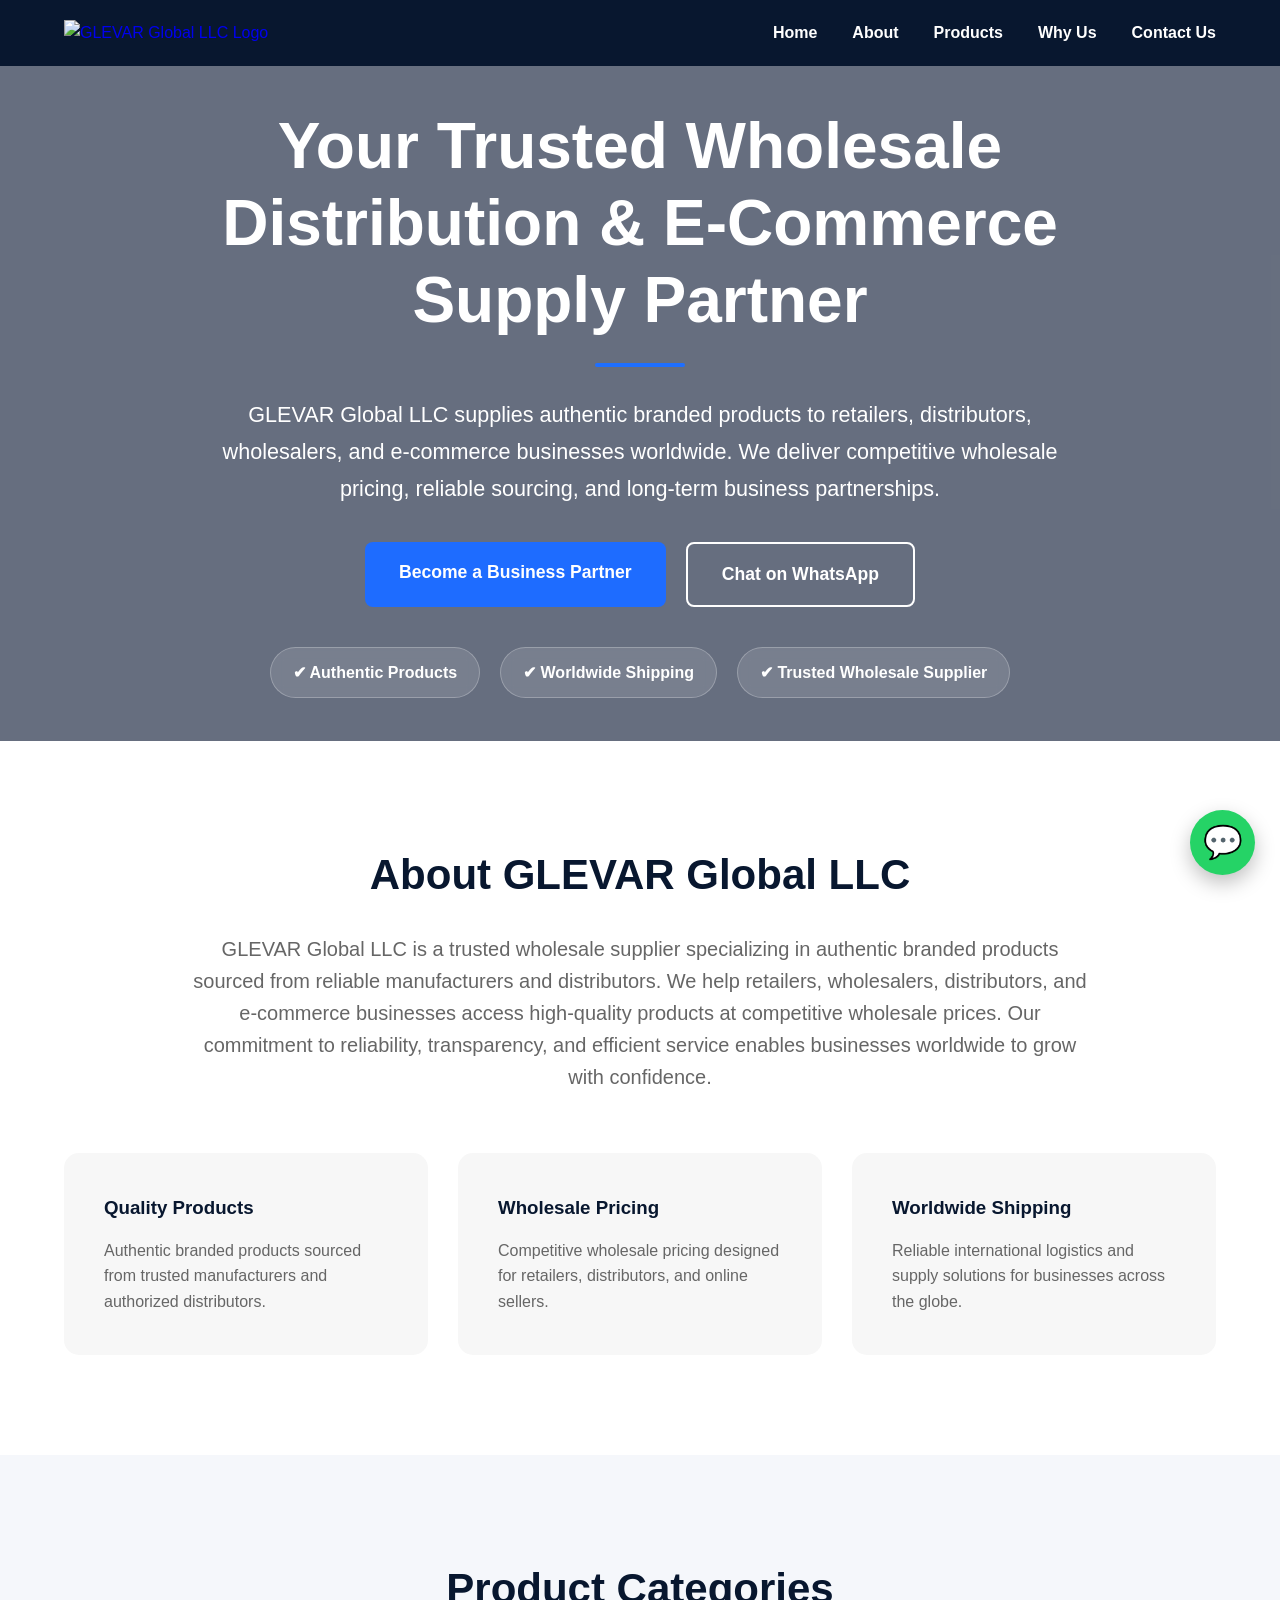
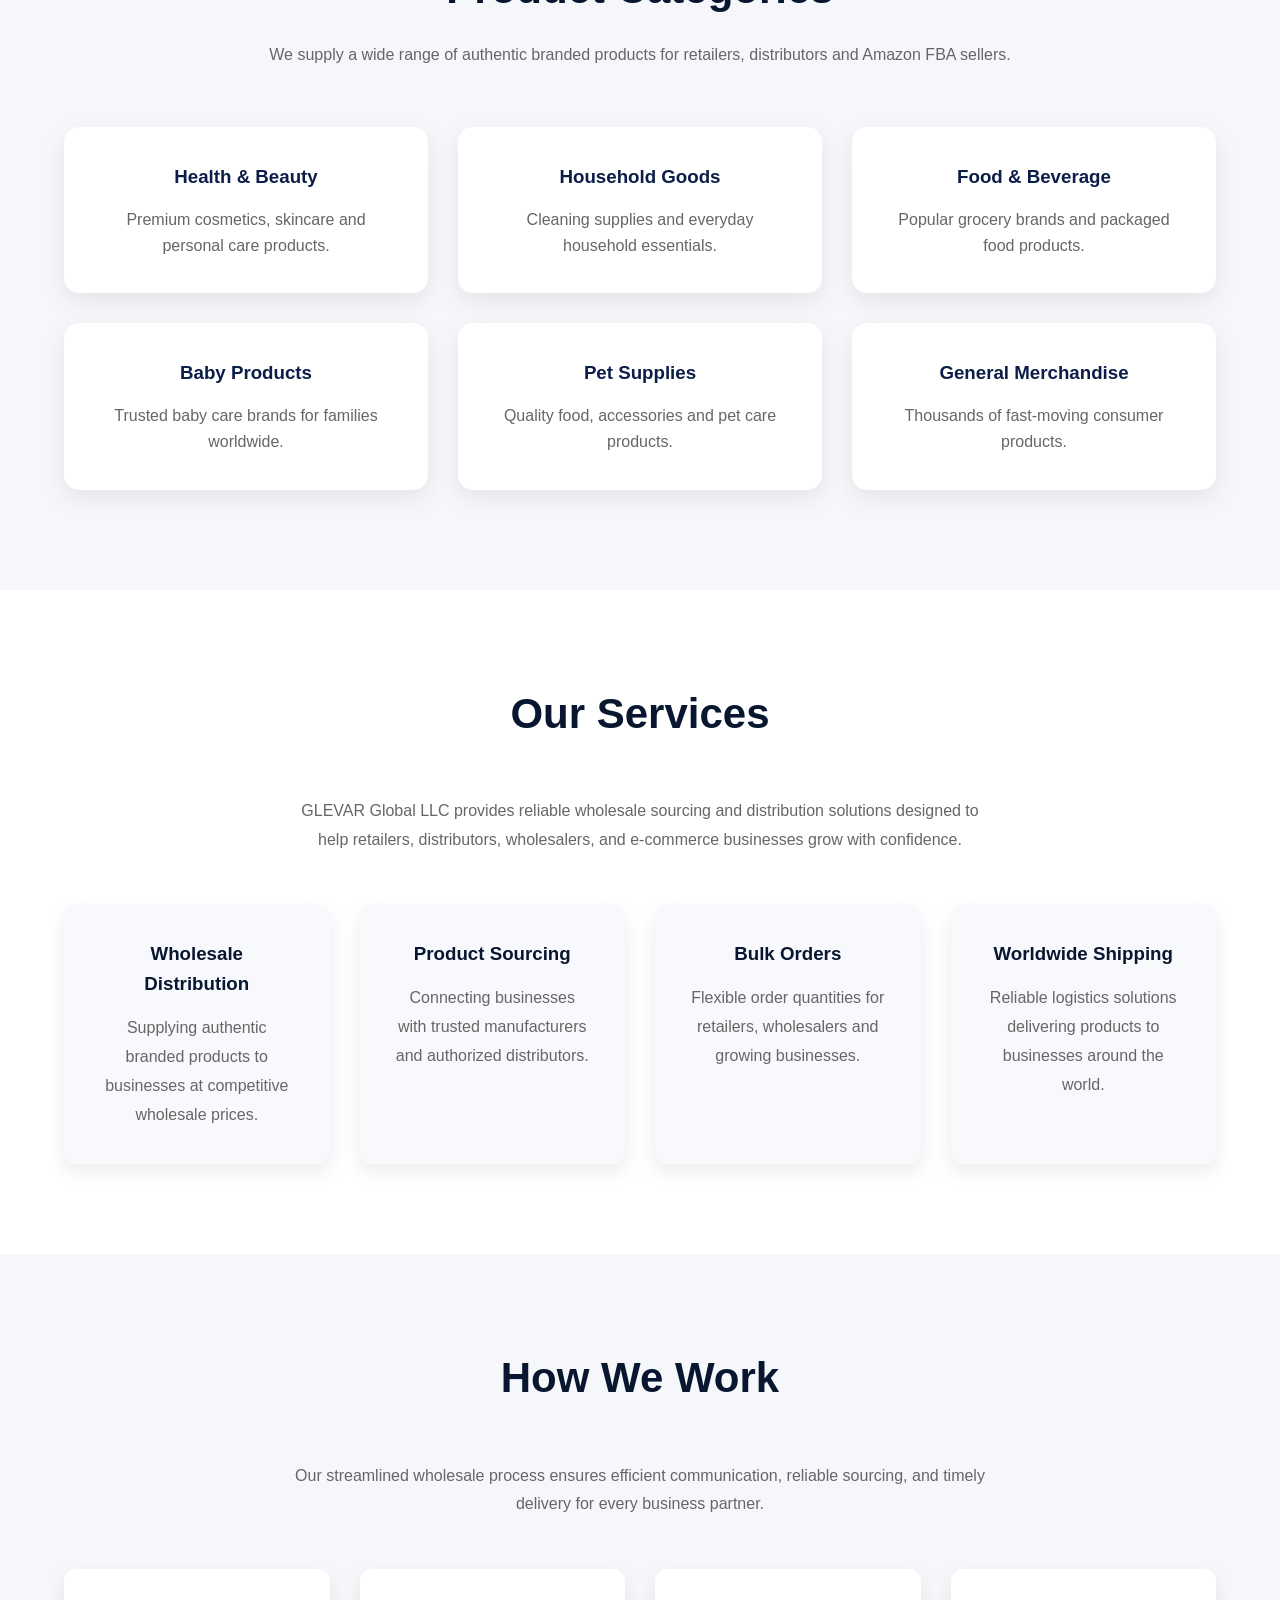
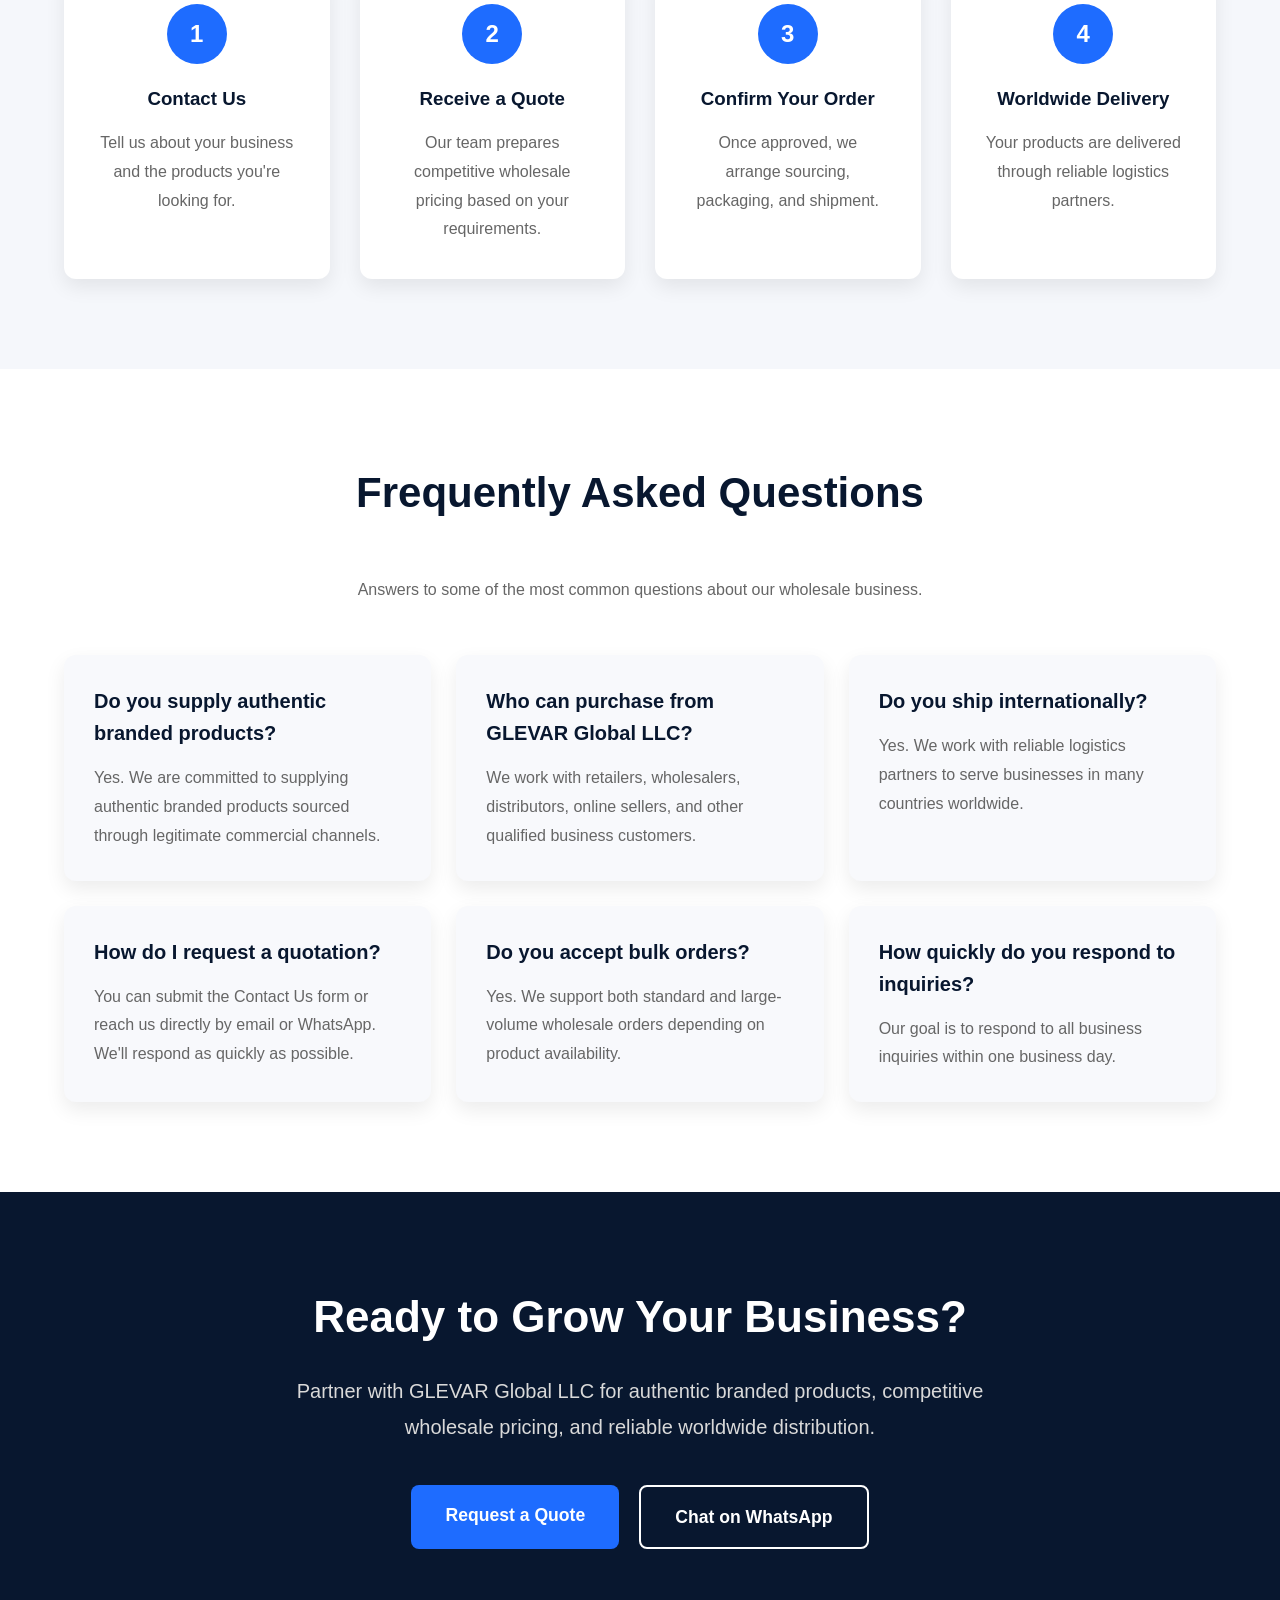
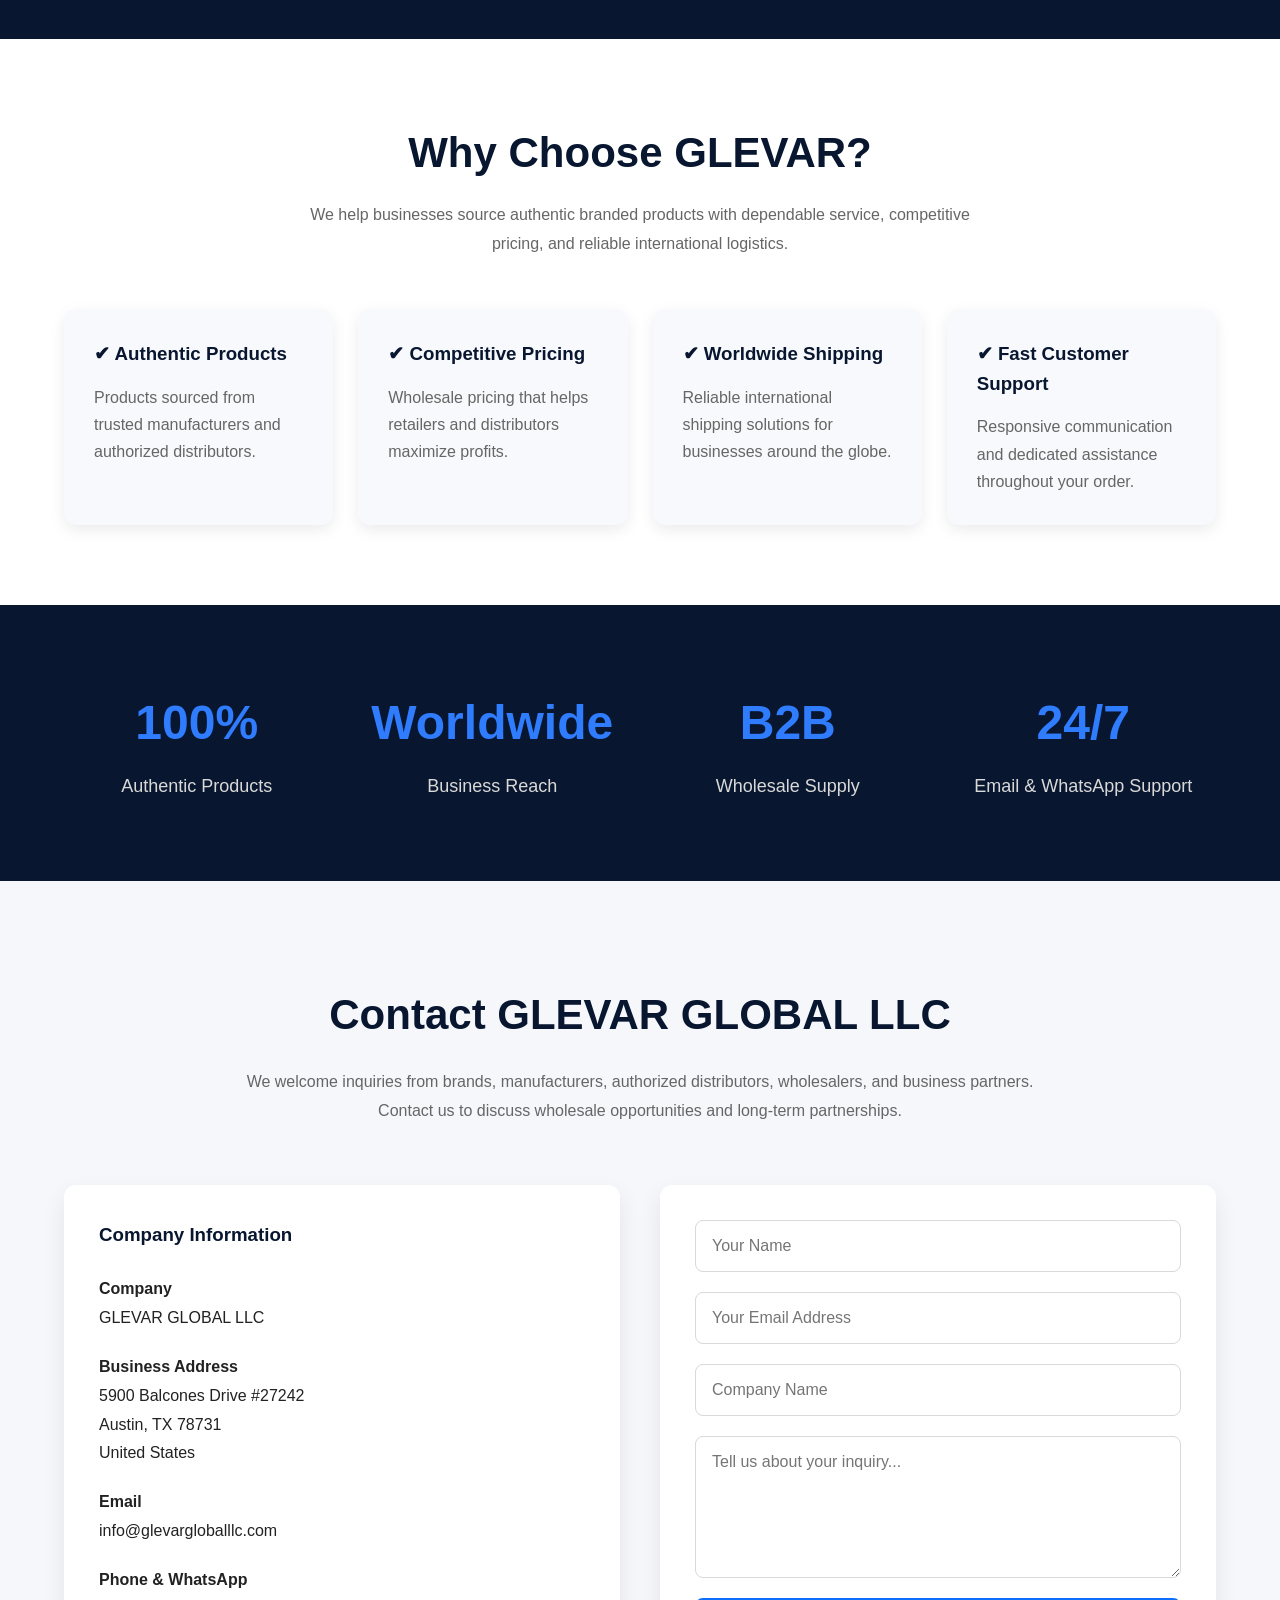
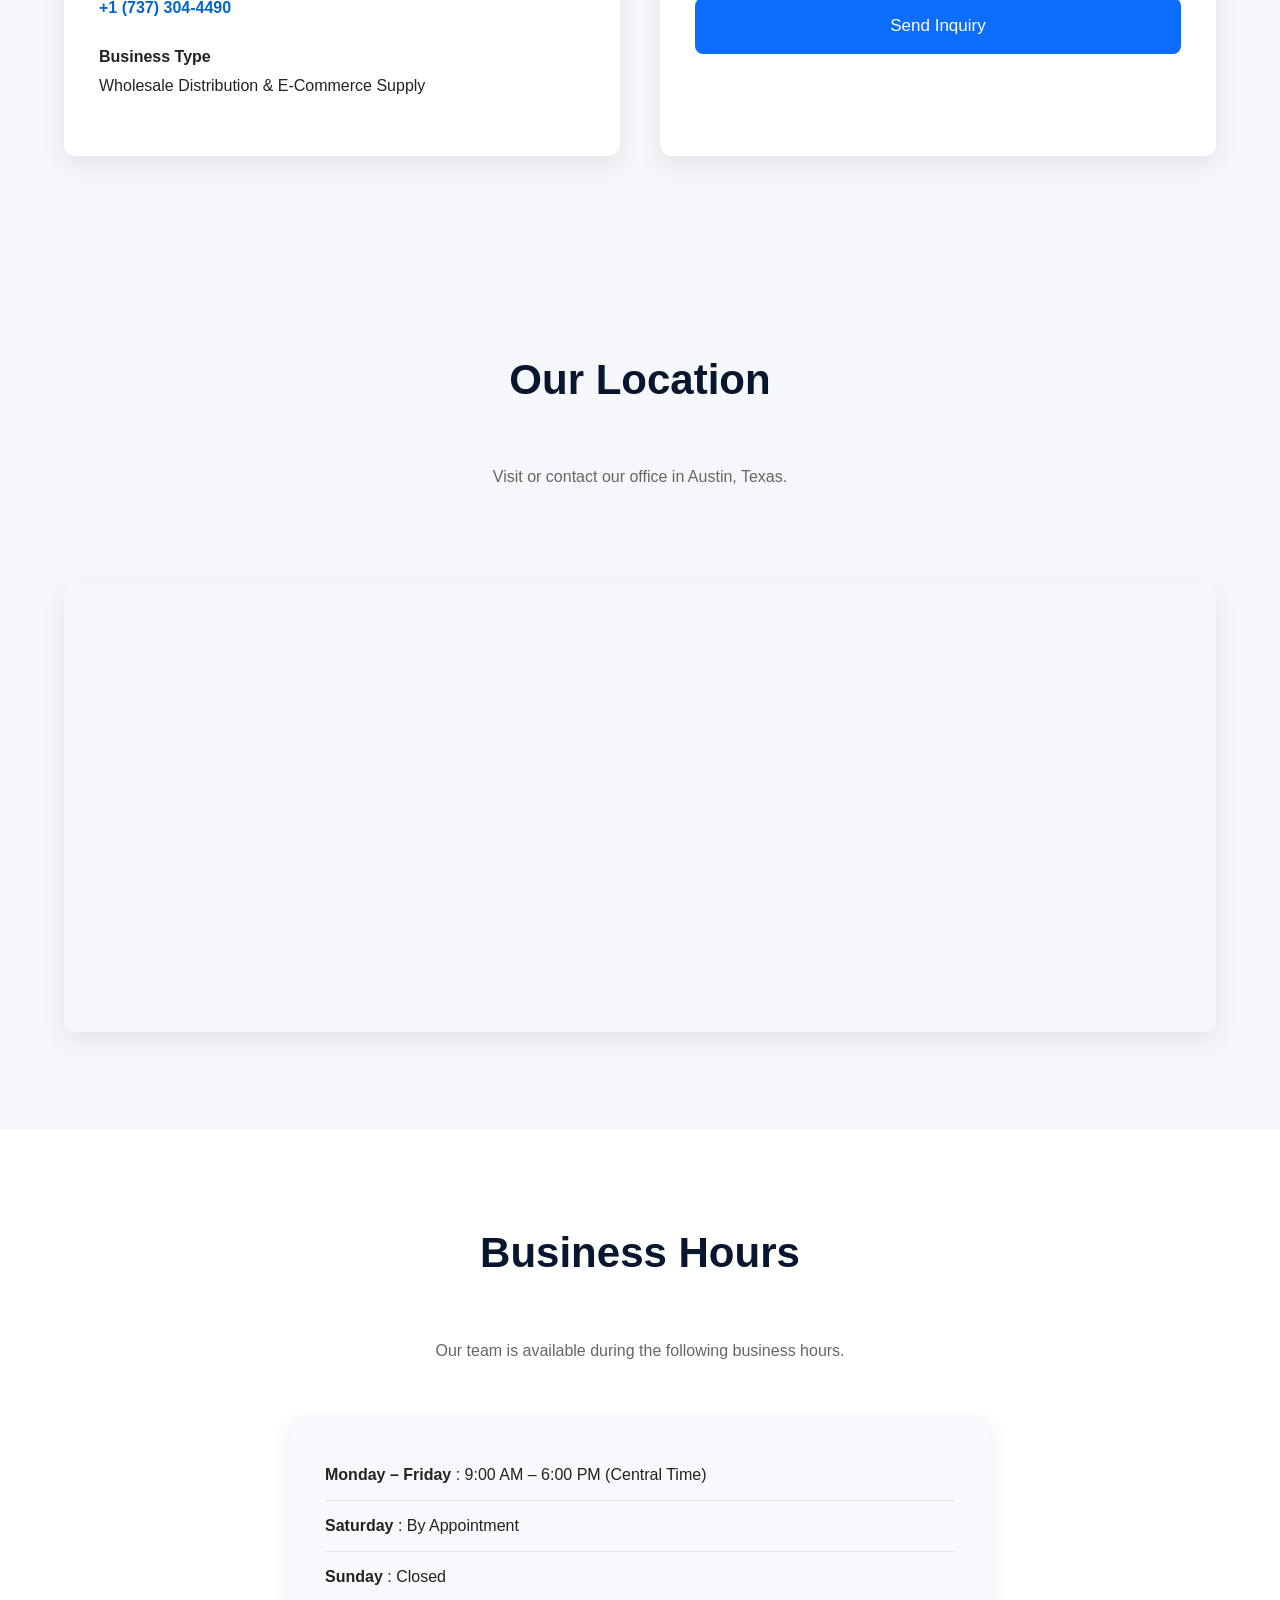
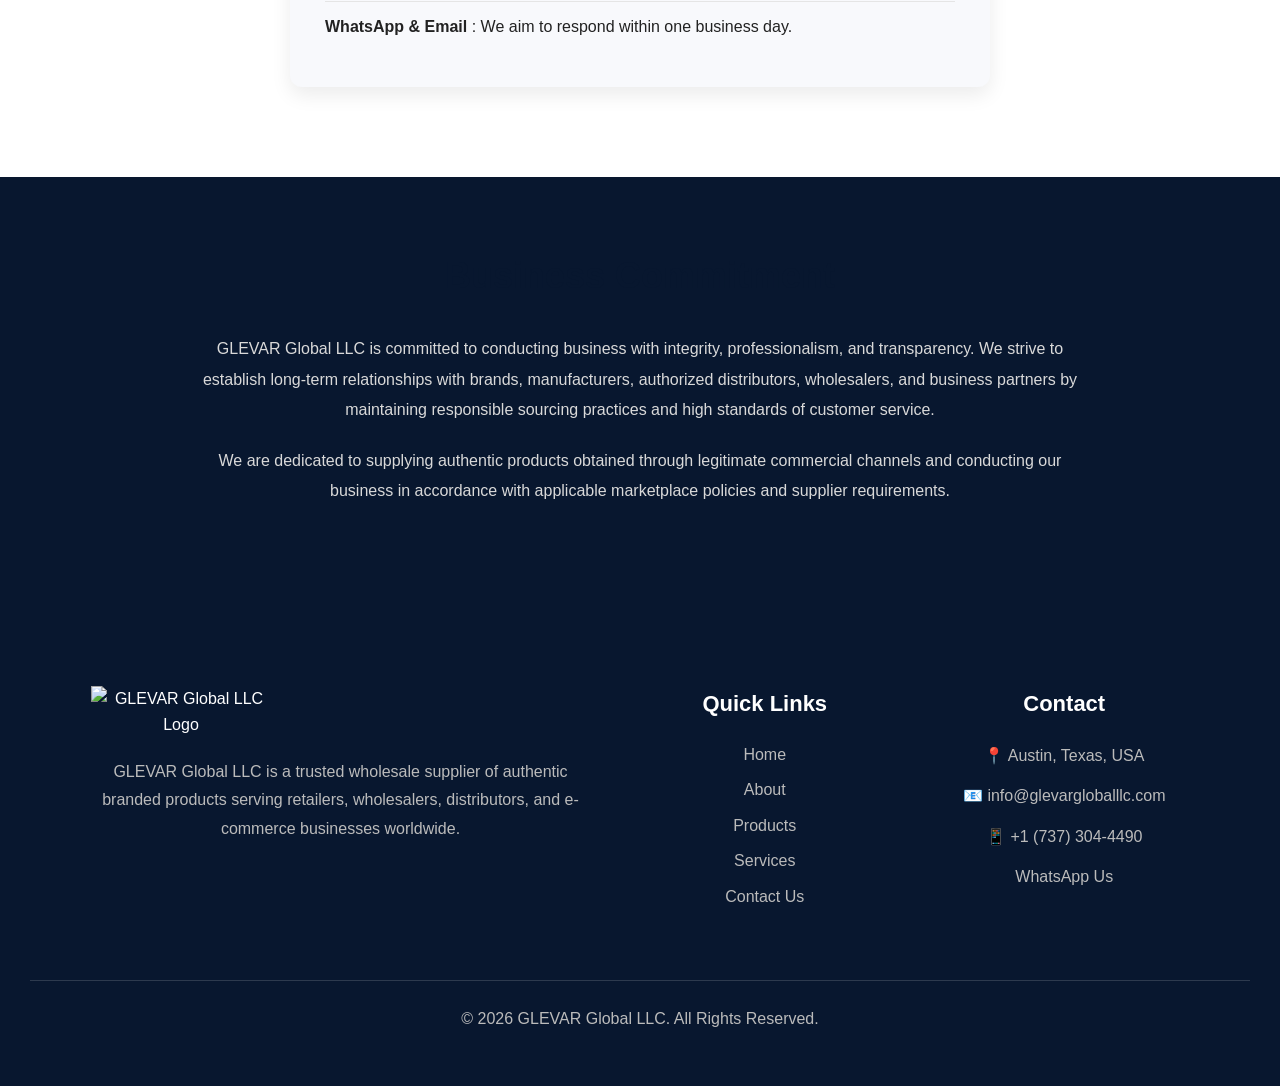
==== index.html @ 4725b806 "Add files via upload" ====
<!DOCTYPE html>
<html lang="en">
<head>

<meta charset="UTF-8">

<meta name="viewport" content="width=device-width, initial-scale=1.0">

<title>GLEVAR Global LLC | Wholesale Supplier of Authentic Branded Products</title>

<meta name="description" content="GLEVAR Global LLC is a trusted wholesale supplier providing authentic branded products to retailers, distributors, wholesalers, and e-commerce businesses worldwide.">

<meta name="keywords" content="wholesale supplier, wholesale distributor, authentic branded products, wholesale products, distributors, retailers, Amazon FBA wholesale, e-commerce supplier">

<meta name="author" content="GLEVAR Global LLC">

<meta name="robots" content="index, follow">

<link rel="icon" type="image/png" href="images/favicon.png">

<link rel="stylesheet" href="style.css">

<link href="https://fonts.googleapis.com/css2?family=Poppins:wght@300;400;500;600;700&display=swap" rel="stylesheet">

</head>

<body>

<header>

<div class="container">

<a href="#home" class="logo">
    <img src="images/logo.png" alt="GLEVAR Global LLC Logo">
</a>

<nav>
<a href="#home">Home</a>
<a href="#about">About</a>
<a href="#products">Products</a>
<a href="#why">Why Us</a>
<a href="#contact">Contact Us</a>
</nav>

</div>

</header>

<section class="hero" id="home">
    <div class="hero-overlay"></div>

    <div class="hero-content">

        <h1>
            Your Trusted Wholesale<br>
            Distribution &amp; E-Commerce<br>
            Supply Partner
        </h1>

        <div class="hero-line"></div>

        <p>
            GLEVAR Global LLC supplies authentic branded products to retailers,
            distributors, wholesalers, and e-commerce businesses worldwide.
            We deliver competitive wholesale pricing, reliable sourcing,
            and long-term business partnerships.
        </p>

        <div class="hero-buttons">
            <a href="#contact" class="btn-primary">
                Become a Business Partner
            </a>

            <a href="https://wa.me/17373044490" target="_blank" class="btn-secondary">
                Chat on WhatsApp
            </a>
        </div>
<div class="trust-badges">

    <div class="badge">✔ Authentic Products</div>

    <div class="badge">✔ Worldwide Shipping</div>

    <div class="badge">✔ Trusted Wholesale Supplier</div>

</div>
    </div>
</section>

<section id="about" class="about">
    <div class="container">
        <h2>About GLEVAR Global LLC</h2>

<p>
GLEVAR Global LLC is a trusted wholesale supplier specializing in authentic branded products sourced from reliable manufacturers and distributors. We help retailers, wholesalers, distributors, and e-commerce businesses access high-quality products at competitive wholesale prices. Our commitment to reliability, transparency, and efficient service enables businesses worldwide to grow with confidence.
</p>

        <div class="about-boxes">

            <div class="box">
                <h3>Quality Products</h3>
                <p>
                    Authentic branded products sourced from trusted manufacturers and authorized distributors.
                </p>
            </div>

            <div class="box">
                <h3>Wholesale Pricing</h3>
                <p>
                    Competitive wholesale pricing designed for retailers, distributors, and online sellers.
                </p>
            </div>

            <div class="box">
                <h3>Worldwide Shipping</h3>
                <p>
                    Reliable international logistics and supply solutions for businesses across the globe.
                </p>
            </div>

        </div>
    </div>
</section>
<section id="products" class="products">

    <div class="container">

        <h2>Product Categories</h2>

        <p>
            We supply a wide range of authentic branded products for retailers,
            distributors and Amazon FBA sellers.
        </p>

        <div class="product-grid">

            <div class="product-card">
                <h3>Health & Beauty</h3>
                <p>Premium cosmetics, skincare and personal care products.</p>
            </div>

            <div class="product-card">
                <h3>Household Goods</h3>
                <p>Cleaning supplies and everyday household essentials.</p>
            </div>

            <div class="product-card">
                <h3>Food & Beverage</h3>
                <p>Popular grocery brands and packaged food products.</p>
            </div>

            <div class="product-card">
                <h3>Baby Products</h3>
                <p>Trusted baby care brands for families worldwide.</p>
            </div>

            <div class="product-card">
                <h3>Pet Supplies</h3>
                <p>Quality food, accessories and pet care products.</p>
            </div>

            <div class="product-card">
                <h3>General Merchandise</h3>
                <p>Thousands of fast-moving consumer products.</p>
            </div>

        </div>

    </div>

</section>
<section id="services" class="services">

    <div class="container">

        <h2>Our Services</h2>

        <p class="section-text">
            GLEVAR Global LLC provides reliable wholesale sourcing and distribution
            solutions designed to help retailers, distributors, wholesalers, and
            e-commerce businesses grow with confidence.
        </p>

        <div class="services-grid">

            <div class="service-card">
                <h3>Wholesale Distribution</h3>
                <p>
                    Supplying authentic branded products to businesses at competitive wholesale prices.
                </p>
            </div>

            <div class="service-card">
                <h3>Product Sourcing</h3>
                <p>
                    Connecting businesses with trusted manufacturers and authorized distributors.
                </p>
            </div>

            <div class="service-card">
                <h3>Bulk Orders</h3>
                <p>
                    Flexible order quantities for retailers, wholesalers and growing businesses.
                </p>
            </div>

            <div class="service-card">
                <h3>Worldwide Shipping</h3>
                <p>
                    Reliable logistics solutions delivering products to businesses around the world.
                </p>
            </div>

        </div>

    </div>

</section>
<section class="process">

    <div class="container">

        <h2>How We Work</h2>

        <p class="section-text">
            Our streamlined wholesale process ensures efficient communication,
            reliable sourcing, and timely delivery for every business partner.
        </p>

        <div class="process-grid">

            <div class="process-card">
                <div class="process-number">1</div>
                <h3>Contact Us</h3>
                <p>
                    Tell us about your business and the products you're looking for.
                </p>
            </div>

            <div class="process-card">
                <div class="process-number">2</div>
                <h3>Receive a Quote</h3>
                <p>
                    Our team prepares competitive wholesale pricing based on your requirements.
                </p>
            </div>

            <div class="process-card">
                <div class="process-number">3</div>
                <h3>Confirm Your Order</h3>
                <p>
                    Once approved, we arrange sourcing, packaging, and shipment.
                </p>
            </div>

            <div class="process-card">
                <div class="process-number">4</div>
                <h3>Worldwide Delivery</h3>
                <p>
                    Your products are delivered through reliable logistics partners.
                </p>
            </div>

        </div>

    </div>

</section>
<section class="faq">

    <div class="container">

        <h2>Frequently Asked Questions</h2>

        <p class="section-text">
            Answers to some of the most common questions about our wholesale business.
        </p>

        <div class="faq-container">

            <div class="faq-item">
                <h3>Do you supply authentic branded products?</h3>
                <p>Yes. We are committed to supplying authentic branded products sourced through legitimate commercial channels.</p>
            </div>

            <div class="faq-item">
                <h3>Who can purchase from GLEVAR Global LLC?</h3>
                <p>We work with retailers, wholesalers, distributors, online sellers, and other qualified business customers.</p>
            </div>

            <div class="faq-item">
                <h3>Do you ship internationally?</h3>
                <p>Yes. We work with reliable logistics partners to serve businesses in many countries worldwide.</p>
            </div>

            <div class="faq-item">
                <h3>How do I request a quotation?</h3>
                <p>You can submit the Contact Us form or reach us directly by email or WhatsApp. We'll respond as quickly as possible.</p>
            </div>

            <div class="faq-item">
                <h3>Do you accept bulk orders?</h3>
                <p>Yes. We support both standard and large-volume wholesale orders depending on product availability.</p>
            </div>

            <div class="faq-item">
                <h3>How quickly do you respond to inquiries?</h3>
                <p>Our goal is to respond to all business inquiries within one business day.</p>
            </div>

        </div>

    </div>

</section>
<section class="cta">

    <div class="container">

        <h2>Ready to Grow Your Business?</h2>

        <p>
            Partner with GLEVAR Global LLC for authentic branded products,
            competitive wholesale pricing, and reliable worldwide distribution.
        </p>

        <div class="cta-buttons">

            <a href="#contact" class="btn-primary">
                Request a Quote
            </a>

            <a href="https://wa.me/17373044490"
               target="_blank"
               class="btn-secondary">

                Chat on WhatsApp

            </a>

        </div>

    </div>

</section>

<section id="why" class="why-us">
    <div class="container">

        <h2>Why Choose GLEVAR?</h2>

        <p class="section-text">
            We help businesses source authentic branded products with dependable service,
            competitive pricing, and reliable international logistics.
        </p>

        <div class="why-grid">

            <div class="why-card">
                <h3>✔ Authentic Products</h3>
                <p>Products sourced from trusted manufacturers and authorized distributors.</p>
            </div>

            <div class="why-card">
                <h3>✔ Competitive Pricing</h3>
                <p>Wholesale pricing that helps retailers and distributors maximize profits.</p>
            </div>

            <div class="why-card">
                <h3>✔ Worldwide Shipping</h3>
                <p>Reliable international shipping solutions for businesses around the globe.</p>
            </div>

            <div class="why-card">
                <h3>✔ Fast Customer Support</h3>
                <p>Responsive communication and dedicated assistance throughout your order.</p>
            </div>

        </div>

    </div>

</section>
<section class="stats">

    <div class="container">

        <div class="stats-grid">

            <div class="stat-box">
                <h2>100%</h2>
                <p>Authentic Products</p>
            </div>

            <div class="stat-box">
                <h2>Worldwide</h2>
                <p>Business Reach</p>
            </div>

            <div class="stat-box">
                <h2>B2B</h2>
                <p>Wholesale Supply</p>
            </div>

            <div class="stat-box">
                <h2>24/7</h2>
                <p>Email & WhatsApp Support</p>
            </div>

        </div>

    </div>

</section>

<section id="contact" class="contact">

    <div class="container">

        <h2>Contact GLEVAR GLOBAL LLC</h2>

        <p class="section-text">
            We welcome inquiries from brands, manufacturers, authorized distributors, wholesalers, and business partners. Contact us to discuss wholesale opportunities and long-term partnerships.
        </p>

        <div class="contact-container">

            <div class="contact-info">

                <h3>Company Information</h3>

                <p><strong>Company</strong><br>GLEVAR GLOBAL LLC</p>

                <p><strong>Business Address</strong><br>
                5900 Balcones Drive #27242<br>
                Austin, TX 78731<br>
                United States
                </p>

                <p><strong>Email</strong><br>
                info@glevargloballlc.com
                </p>

                <p>
                    <strong>Phone & WhatsApp</strong><br>
                    <a href="https://wa.me/17373044490" target="_blank">
                    +1 (737) 304-4490
                    </a>
                </p>

                <p><strong>Business Type</strong><br>
                Wholesale Distribution & E-Commerce Supply
                </p>

            </div>

           <form class="contact-form"
      action="https://formsubmit.co/info@glevargloballlc.com"
      method="POST">

    <input
        type="text"
        name="name"
        placeholder="Your Name"
        required>

    <input
        type="email"
        name="email"
        placeholder="Your Email Address"
        required>

    <input
        type="text"
        name="company"
        placeholder="Company Name">

    <textarea
        name="message"
        rows="6"
        placeholder="Tell us about your inquiry..."
        required></textarea>

    <button type="submit">
        Send Inquiry
        <input type="hidden" name="_captcha" value="false">
        <input type="hidden" name="_next" value="https://yourdomain.com/thank-you.html">
    </button>

</form>

        </div>

    </div>

</section>
<section class="map">

    <div class="container">

        <h2>Our Location</h2>

        <p class="section-text">
            Visit or contact our office in Austin, Texas.
        </p>

        <iframe
            src="https://www.google.com/maps?q=5900+Balcones+Drive,+Austin,+TX+78731&output=embed"
            width="100%"
            height="450"
            style="border:0;border-radius:12px;"
            loading="lazy"
            allowfullscreen>
        </iframe>

    </div>

</section>
<section class="hours">

    <div class="container">

        <h2>Business Hours</h2>

        <p class="section-text">
            Our team is available during the following business hours.
        </p>

        <div class="hours-card">

            <p><strong>Monday – Friday</strong> : 9:00 AM – 6:00 PM (Central Time)</p>

            <p><strong>Saturday</strong> : By Appointment</p>

            <p><strong>Sunday</strong> : Closed</p>

            <p><strong>WhatsApp & Email</strong> : We aim to respond within one business day.</p>

        </div>

    </div>

</section>

<section class="disclaimer">

    <div class="container">

        <h2>Business Commitment</h2>

        <p>
            GLEVAR Global LLC is committed to conducting business with integrity,
            professionalism, and transparency. We strive to establish long-term
            relationships with brands, manufacturers, authorized distributors,
            wholesalers, and business partners by maintaining responsible sourcing
            practices and high standards of customer service.
        </p>

        <p>
            We are dedicated to supplying authentic products obtained through
            legitimate commercial channels and conducting our business in
            accordance with applicable marketplace policies and supplier
            requirements.
        </p>

    </div>

</section>
<footer>

    <div class="container footer-grid">

        <div class="footer-column">

            <img src="images/logo.png" alt="GLEVAR Global LLC Logo" class="footer-logo">

            <p>
                GLEVAR Global LLC is a trusted wholesale supplier of authentic
                branded products serving retailers, wholesalers, distributors,
                and e-commerce businesses worldwide.
            </p>

        </div>

        <div class="footer-column">

            <h3>Quick Links</h3>

            <a href="#home">Home</a>
            <a href="#about">About</a>
            <a href="#products">Products</a>
            <a href="#services">Services</a>
            <a href="#contact">Contact Us</a>

        </div>

        <div class="footer-column">

            <h3>Contact</h3>

            <p>📍 Austin, Texas, USA</p>

            <p>📧 info@glevargloballlc.com</p>

            <p>📱 +1 (737) 304-4490</p>

            <a href="https://wa.me/17373044490" target="_blank">
                WhatsApp Us
            </a>

        </div>

    </div>

    <hr>

    <div class="copyright">

        © 2026 GLEVAR Global LLC. All Rights Reserved.

    </div>

</footer>

<script src="script.js"></script>
<a href="https://wa.me/17373044490"
   class="whatsapp-float"
   target="_blank"
   aria-label="Chat on WhatsApp">
    💬
</a>
</body>
</html>
---- style.css ----
*{
margin:0;
padding:0;
box-sizing:border-box;
font-family:Arial,Helvetica,sans-serif;
}

html{
scroll-behavior:smooth;
}

body{
background:#f5f7fb;
color:#222;
line-height:1.6;
}

.container{
width:90%;
max-width:1200px;
margin:auto;
}

header{
background:#08172f;
position:sticky;
top:0;
z-index:1000;
}

header .container{
display:flex;
justify-content:space-between;
align-items:center;
padding:20px 0;
}

.logo img{
    height:90px;
    width:auto;
}

nav{
display:flex;
gap:35px;
}

nav a{
color:white;
text-decoration:none;
font-weight:600;
transition:.3s;
}

nav a:hover{
color:#4db8ff;
}

.hero{
    position: relative;
    height: 75vh;          /* Takes 75% of the screen */
    min-height: 600px;     /* Keeps it looking good on desktop */
    display: flex;
    align-items: center;
    justify-content: center;
    text-align: center;
    background: url("images/warehouse.jpg") center center/cover no-repeat;
    overflow: hidden;
}

.hero::before{
    content:"";
    position:absolute;
    inset:0;
    background:rgba(8,20,45,.60);
}

.hero-content{
    position:relative;
    z-index:2;
    max-width:900px;
    padding:20px;
}

.hero h1{
    font-size: 4rem;
    line-height: 1.2;
    font-weight: 700;
    color: #fff;
    margin-bottom: 25px;
}

.hero-line{
    width:90px;
    height:4px;
    background:#1f6fff;
    margin:0 auto 30px;
    border-radius:10px;
}

.hero p{
   font-size: 1.35rem;
    line-height: 1.7;
    max-width: 900px;
    margin: 0 auto 35px;
    color: #fff;
}

.hero-buttons{
    display:flex;
    justify-content:center;
    gap:20px;
    margin-top:35px;
    flex-wrap:wrap;
}

.btn-primary,
.btn-secondary{
    padding:16px 34px;
    font-size:1.1rem;
    font-weight:600;
    border-radius:8px;
    text-decoration:none;
    transition:.3s;
}

.btn-primary{
    background:#1e6cff;
    color:#fff;
}

.btn-primary:hover{
    background:#1557d6;
}

.btn-secondary{
    border:2px solid #fff;
    color:#fff;
}

.btn-secondary:hover{
    background:#fff;
    color:#0d1b3d;
}

section{
padding:90px 0;
}

section h2{
text-align:center;
font-size:42px;
margin-bottom:50px;
color:#08172f;
}

.cards{
display:grid;
grid-template-columns:repeat(auto-fit,minmax(250px,1fr));
gap:30px;
}

.card{
background:white;
padding:35px;
border-radius:12px;
box-shadow:0 8px 25px rgba(0,0,0,.08);
transition:.3s;
}

.card:hover{
transform:translateY(-8px);
}

.card h3{
margin-bottom:15px;
color:#10214f;
}

footer{
background:#08172f;
color:white;
text-align:center;
padding:30px;
margin-top:80px;
}

@media(max-width:768px){

header .container{
flex-direction:column;
}

nav{
margin-top:20px;
flex-direction:column;
align-items:center;
gap:15px;
}

.hero h2{
font-size:40px;
}

.hero p{
font-size:20px;
}

}
.about{
    padding:100px 0;
    background:#ffffff;
}

.about h2{
    text-align:center;
    font-size:42px;
    margin-bottom:25px;
    color:#08172f;
}

.about>div>p{
    max-width:900px;
    margin:auto;
    text-align:center;
    color:#666;
    font-size:20px;
    margin-bottom:60px;
}

.about-boxes{
    display:grid;
    grid-template-columns:repeat(3,1fr);
    gap:30px;
}

.box{
    background:#f7f7f7;
    padding:40px;
    border-radius:15px;
    transition:.3s;
}

.box:hover{
    transform:translateY(-10px);
}

.box h3{
    margin-bottom:15px;
    color:#08172f;
}

.box p{
    color:#666;
}
.products{
    padding:100px 0;
    background:#f5f7fb;
}

.products h2{
    text-align:center;
    font-size:42px;
    color:#08172f;
    margin-bottom:20px;
}

.products>div>p{
    text-align:center;
    max-width:800px;
    margin:0 auto 60px;
    color:#666;
}

.product-grid{
    display:grid;
    grid-template-columns:repeat(3,1fr);
    gap:30px;
}

.product-card{
    background:#fff;
    padding:35px;
    border-radius:15px;
    text-align:center;
    box-shadow:0 8px 25px rgba(0,0,0,.08);
    transition:.3s;
}

.product-card:hover{
    transform:translateY(-10px);
}

.product-card h3{
    color:#0b1d48;
    margin-bottom:15px;
}

.product-card p{
    color:#666;
}
.why{
    padding:100px 0;
    background:white;
}

.why h2{
    text-align:center;
    font-size:42px;
    margin-bottom:60px;
    color:#08172f;
}

.why-grid{
    display:grid;
    grid-template-columns:repeat(2,1fr);
    gap:30px;
}

.why-card{
    background:#f5f7fb;
    padding:40px;
    border-radius:15px;
    box-shadow:0 8px 20px rgba(0,0,0,.08);
    transition:.3s;
}

.why-card:hover{
    transform:translateY(-8px);
}

.why-card h3{
    color:#08172f;
    margin-bottom:15px;
}

.why-card p{
    color:#666;
}
/* WHY US */

.why-us{
    padding:80px 0;
    background:#ffffff;
}

.why-us h2{
    text-align:center;
    font-size:42px;
    color:#08172f;
    margin-bottom:15px;
}

.section-text{
    text-align:center;
    max-width:700px;
    margin:0 auto 50px;
    color:#666;
    line-height:1.8;
}

.why-grid{
    display:grid;
    grid-template-columns:repeat(auto-fit,minmax(250px,1fr));
    gap:25px;
}

.why-card{
    background:#f8f9fc;
    padding:30px;
    border-radius:12px;
    box-shadow:0 5px 15px rgba(0,0,0,.08);
    transition:.3s;
}

.why-card:hover{
    transform:translateY(-8px);
}

.why-card h3{
    color:#08172f;
    margin-bottom:15px;
}

.why-card p{
    color:#666;
    line-height:1.7;
}
/* ===========================
   CONTACT SECTION
=========================== */

.contact{
    background:#f5f7fb;
    padding:100px 0;
}

.contact h2{
    text-align:center;
    font-size:42px;
    color:#08172f;
    margin-bottom:20px;
}

.contact .section-text{
    text-align:center;
    max-width:800px;
    margin:0 auto 60px;
    color:#666;
    line-height:1.8;
}

.contact-container{
    display:grid;
    grid-template-columns:1fr 1fr;
    gap:40px;
}

.contact-info{
    background:white;
    padding:35px;
    border-radius:12px;
    box-shadow:0 10px 25px rgba(0,0,0,.08);
}

.contact-info h3{
    margin-bottom:25px;
    color:#08172f;
}

.contact-info p{
    margin-bottom:20px;
    line-height:1.8;
}

.contact-info a{
    color:#0066cc;
    text-decoration:none;
    font-weight:600;
}

.contact-form{
    display:flex;
    flex-direction:column;
    gap:20px;
}

.contact-form input,
.contact-form textarea{

    width:100%;
    padding:16px;
    border:1px solid #d9d9d9;
    border-radius:8px;
    font-size:16px;

}

.contact-form textarea{
    resize:vertical;
}

.contact-form button{

    background:#0d6efd;
    color:white;
    border:none;
    padding:18px;
    border-radius:8px;
    font-size:17px;
    cursor:pointer;
    transition:.3s;

}

.contact-form button:hover{

    background:#0b5ed7;

}

@media(max-width:768px){

.contact-container{

grid-template-columns:1fr;

}

}
/* ===========================
   BUSINESS COMMITMENT
=========================== */

.disclaimer{

    background:#08172f;
    color:white;
    padding:70px 0;

}

.disclaimer h2{

    text-align:center;
    margin-bottom:30px;
    font-size:36px;

}

.disclaimer p{

    max-width:900px;
    margin:20px auto;
    line-height:1.9;
    color:#d9d9d9;
    text-align:center;

}
.contact-form{
    display:flex;
    flex-direction:column;
    gap:20px;
    background:#fff;
    padding:35px;
    border-radius:12px;
    box-shadow:0 10px 25px rgba(0,0,0,.08);
}
.logo{
    display:flex;
    align-items:center;
    text-decoration:none;
}

.logo img{
    width:340px;      /* adjust size if needed */
    height:auto;
    display:block;
    cursor:pointer;
    transition:0.3s;
}

.logo:hover img{
    transform:scale(1.03);
}
/* ===========================
   FOOTER
=========================== */

footer{
    background:#08172f;
    color:#fff;
    margin-top:0;
}

.footer-container{
    display:grid;
    grid-template-columns:2fr 1fr 1fr;
    gap:50px;
    padding:70px 0 40px;
}

.footer-column h3{
    margin-bottom:20px;
    font-size:22px;
}

.footer-column p{
    color:#cfd8e3;
    line-height:1.8;
    margin-bottom:12px;
}

.footer-column a{
    display:block;
    color:#cfd8e3;
    text-decoration:none;
    margin-bottom:12px;
    transition:.3s;
}

.footer-column a:hover{
    color:#2f7cff;
}

.footer-logo{
    width:220px;
    margin-bottom:20px;
}

.footer-bottom{
    border-top:1px solid rgba(255,255,255,.15);
    text-align:center;
    padding:25px 0;
    color:#cfd8e3;
    font-size:15px;
}

@media(max-width:768px){

.footer-container{
    grid-template-columns:1fr;
    text-align:center;
}

.footer-logo{
    margin:auto auto 20px;
}

}
/* ===========================
   SERVICES
=========================== */

.services{
    background:#ffffff;
    padding:90px 0;
}

.services-grid{
    display:grid;
    grid-template-columns:repeat(auto-fit,minmax(250px,1fr));
    gap:30px;
    margin-top:50px;
}

.service-card{
    background:#f8f9fc;
    padding:35px;
    border-radius:12px;
    text-align:center;
    box-shadow:0 8px 20px rgba(0,0,0,.08);
    transition:.3s;
}

.service-card:hover{
    transform:translateY(-8px);
}

.service-card h3{
    color:#08172f;
    margin-bottom:15px;
}

.service-card p{
    color:#666;
    line-height:1.8;
}
/* ===========================
   HOW WE WORK
=========================== */

.process{
    background:#f5f7fb;
    padding:90px 0;
}

.process-grid{
    display:grid;
    grid-template-columns:repeat(auto-fit,minmax(250px,1fr));
    gap:30px;
    margin-top:50px;
}

.process-card{
    background:#fff;
    padding:35px;
    border-radius:12px;
    text-align:center;
    box-shadow:0 8px 20px rgba(0,0,0,.08);
    transition:.3s;
}

.process-card:hover{
    transform:translateY(-8px);
}

.process-number{
    width:60px;
    height:60px;
    margin:0 auto 20px;
    border-radius:50%;
    background:#1e6cff;
    color:#fff;
    display:flex;
    justify-content:center;
    align-items:center;
    font-size:24px;
    font-weight:bold;
}

.process-card h3{
    margin-bottom:15px;
    color:#08172f;
}

.process-card p{
    color:#666;
    line-height:1.8;
}
/* ===========================
   FAQ
=========================== */

.faq{
    background:#ffffff;
    padding:90px 0;
}

.faq-container{
    display:grid;
    grid-template-columns:repeat(auto-fit,minmax(320px,1fr));
    gap:25px;
    margin-top:50px;
}

.faq-item{
    background:#f8f9fc;
    padding:30px;
    border-radius:12px;
    box-shadow:0 8px 20px rgba(0,0,0,.08);
    transition:.3s;
}

.faq-item:hover{
    transform:translateY(-6px);
}

.faq-item h3{
    color:#08172f;
    margin-bottom:15px;
    font-size:20px;
}

.faq-item p{
    color:#666;
    line-height:1.8;
}
/* ===========================
   CALL TO ACTION
=========================== */

.cta{

    background:#08172f;
    color:white;
    padding:90px 0;
    text-align:center;

}

.cta h2{

    font-size:44px;
    margin-bottom:20px;
    color:white;

}

.cta p{

    max-width:750px;
    margin:auto;
    font-size:20px;
    line-height:1.8;
    color:#d9d9d9;

}

.cta-buttons{

    margin-top:40px;

    display:flex;

    justify-content:center;

    gap:20px;

    flex-wrap:wrap;

}
/* ===========================
   GOOGLE MAP
=========================== */

.map{
    padding:90px 0;
    background:#f5f7fb;
}

.map iframe{
    margin-top:40px;
    box-shadow:0 10px 25px rgba(0,0,0,.08);
}
.whatsapp-float{
    position:fixed;
    bottom:25px;
    right:25px;
    width:65px;
    height:65px;
    background:#25D366;
    color:#fff;
    border-radius:50%;
    display:flex;
    justify-content:center;
    align-items:center;
    font-size:32px;
    text-decoration:none;
    box-shadow:0 8px 20px rgba(0,0,0,.25);
    z-index:999;
    transition:.3s;
}

.whatsapp-float:hover{
    transform:scale(1.1);
}
/* ===========================
   BUSINESS HOURS
=========================== */

.hours{
    background:#ffffff;
    padding:90px 0;
}

.hours-card{
    max-width:700px;
    margin:40px auto 0;
    background:#f8f9fc;
    padding:35px;
    border-radius:12px;
    box-shadow:0 8px 20px rgba(0,0,0,.08);
}

.hours-card p{
    padding:12px 0;
    border-bottom:1px solid #e5e5e5;
}

.hours-card p:last-child{
    border-bottom:none;
}
/* TRUST BADGES */

.trust-badges{
    display:flex;
    justify-content:center;
    gap:20px;
    flex-wrap:wrap;
    margin-top:40px;
}

.badge{
    background:rgba(255,255,255,.12);
    border:1px solid rgba(255,255,255,.25);
    color:#fff;
    padding:12px 22px;
    border-radius:30px;
    font-weight:600;
    backdrop-filter:blur(6px);
}
/* ===========================
   STATS SECTION
=========================== */

.stats{
    background:#08172f;
    padding:80px 0;
}

.stats-grid{
    display:grid;
    grid-template-columns:repeat(auto-fit,minmax(220px,1fr));
    gap:30px;
}

.stat-box{
    text-align:center;
    color:#fff;
}

.stat-box h2{
    color:#2f7cff;
    font-size:48px;
    margin-bottom:10px;
}

.stat-box p{
    color:#d9d9d9;
    font-size:18px;
}
/* ===========================
   SCROLL ANIMATION
=========================== */

.hidden{

    opacity:0;

    transform:translateY(40px);

    transition:all .8s ease;

}

.show{

    opacity:1;

    transform:translateY(0);

}
/* ===========================
   PROFESSIONAL FOOTER
=========================== */

.footer-grid{

    display:grid;

    grid-template-columns:2fr 1fr 1fr;

    gap:50px;

    padding:60px 0;

}

.footer-column{

    display:flex;

    flex-direction:column;

}

.footer-logo{

    width:180px;

    margin-bottom:20px;

}

.footer-column h3{

    color:#fff;

    margin-bottom:20px;

}

.footer-column p{

    color:#bbb;

    margin-bottom:12px;

    line-height:1.8;

}

.footer-column a{

    color:#bbb;

    text-decoration:none;

    margin-bottom:10px;

    transition:.3s;

}

.footer-column a:hover{

    color:#fff;

}

footer hr{

    border:none;

    border-top:1px solid rgba(255,255,255,.15);

}

.copyright{

    text-align:center;

    padding:25px 0;

    color:#bbb;

}

@media(max-width:768px){

.footer-grid{

grid-template-columns:1fr;

text-align:center;

}

.footer-logo{

margin:auto auto 20px;

}

}
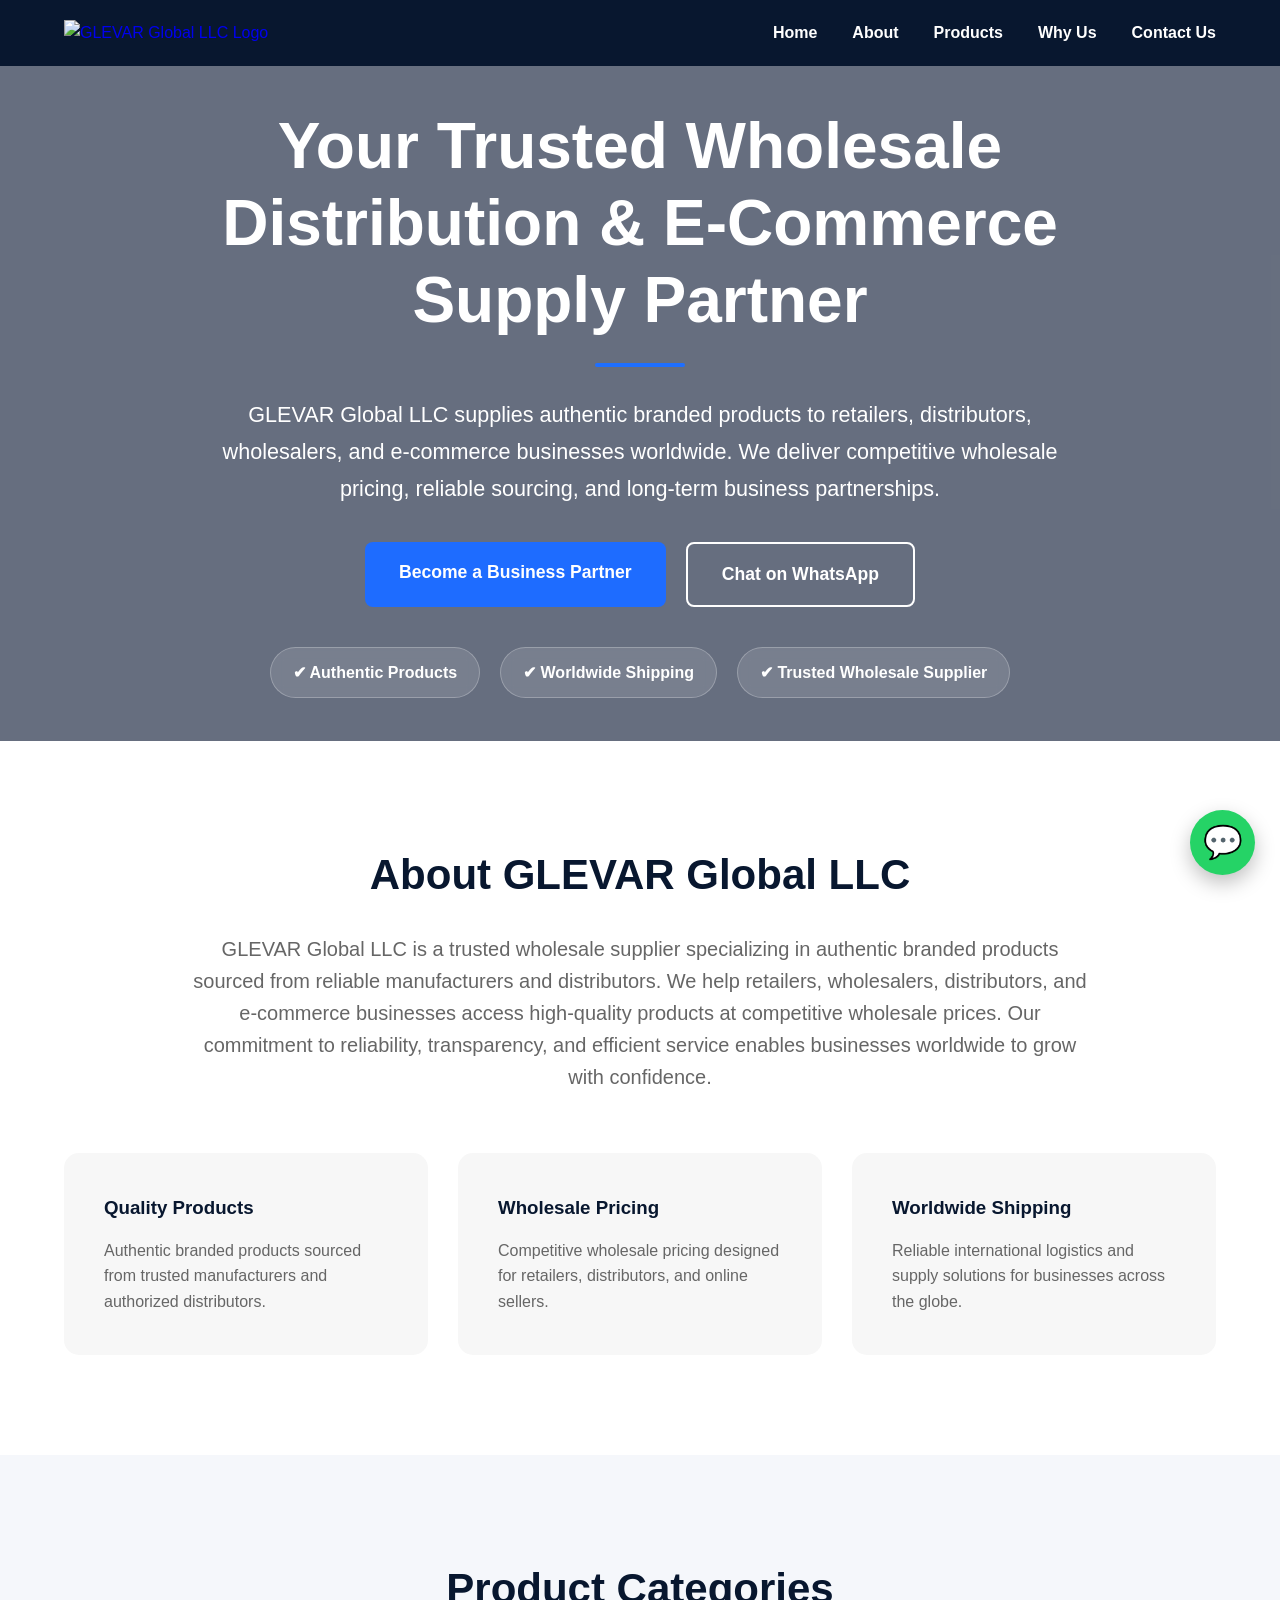
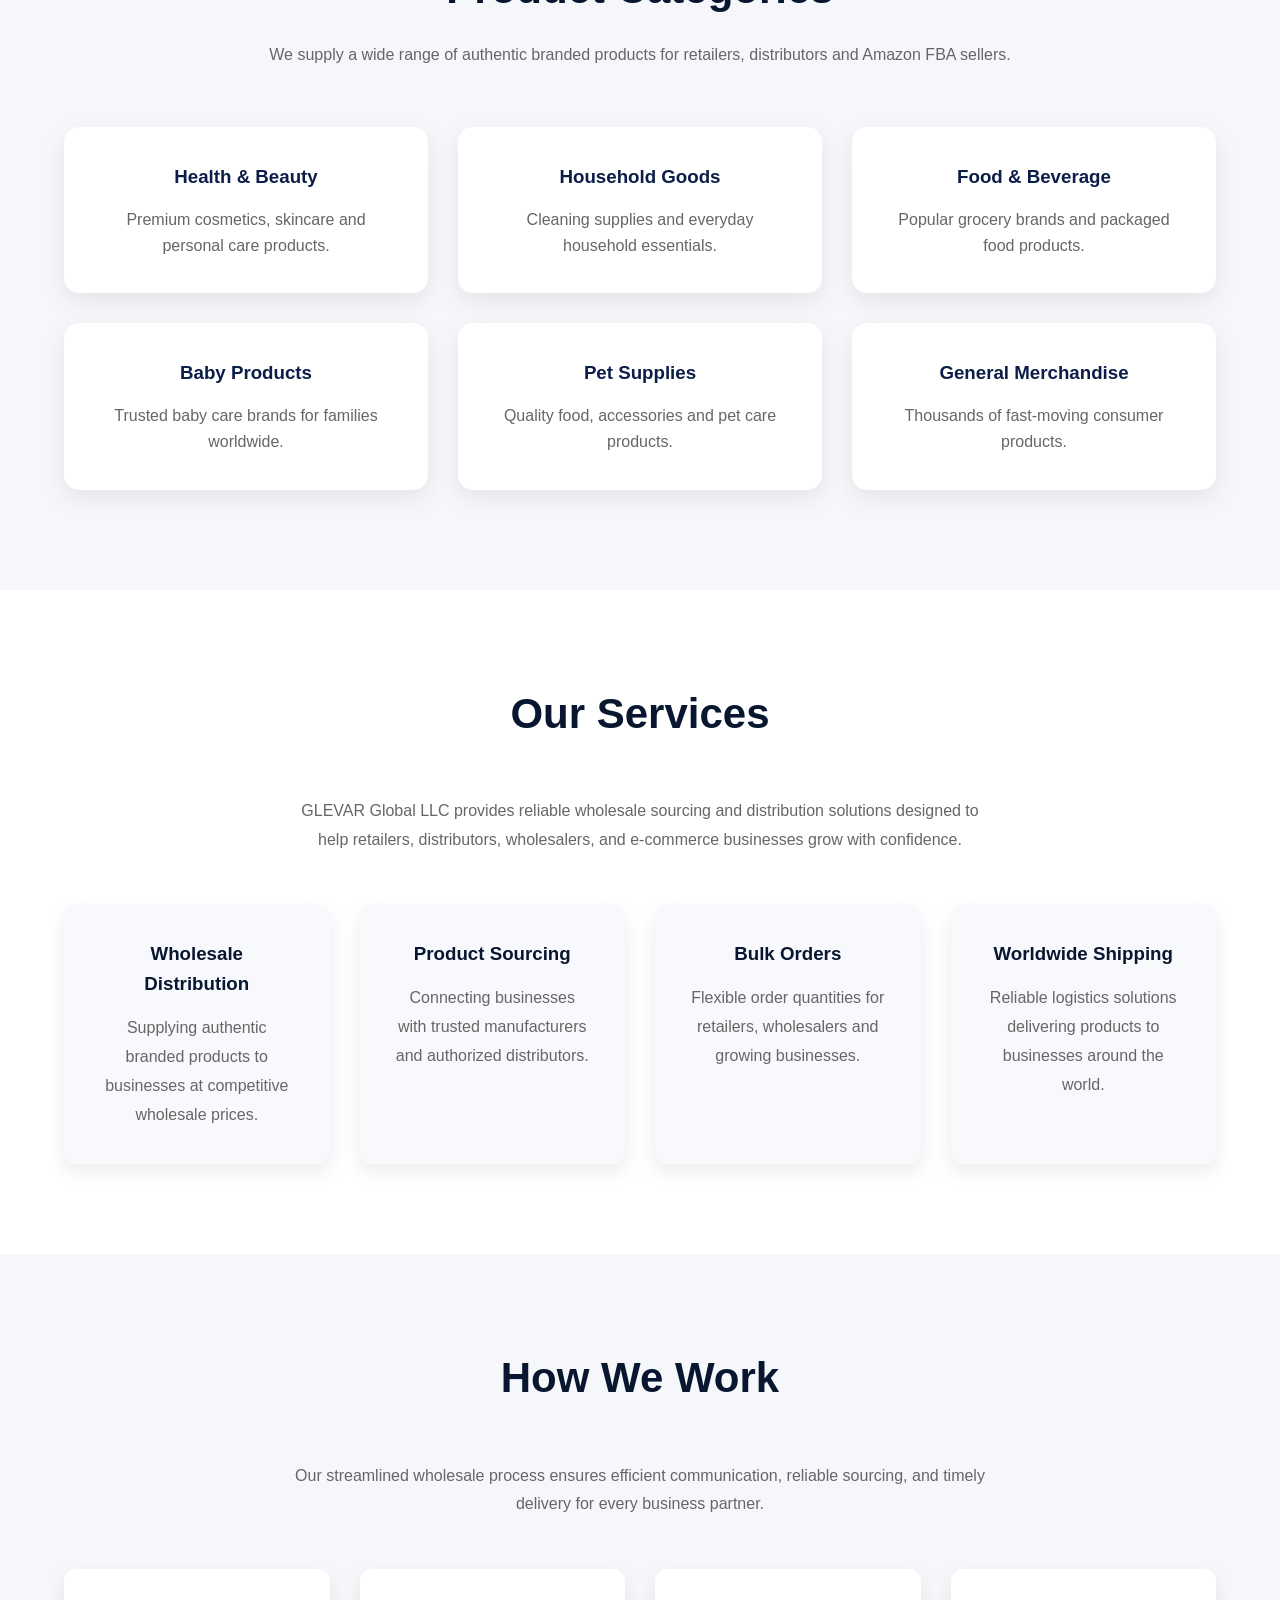
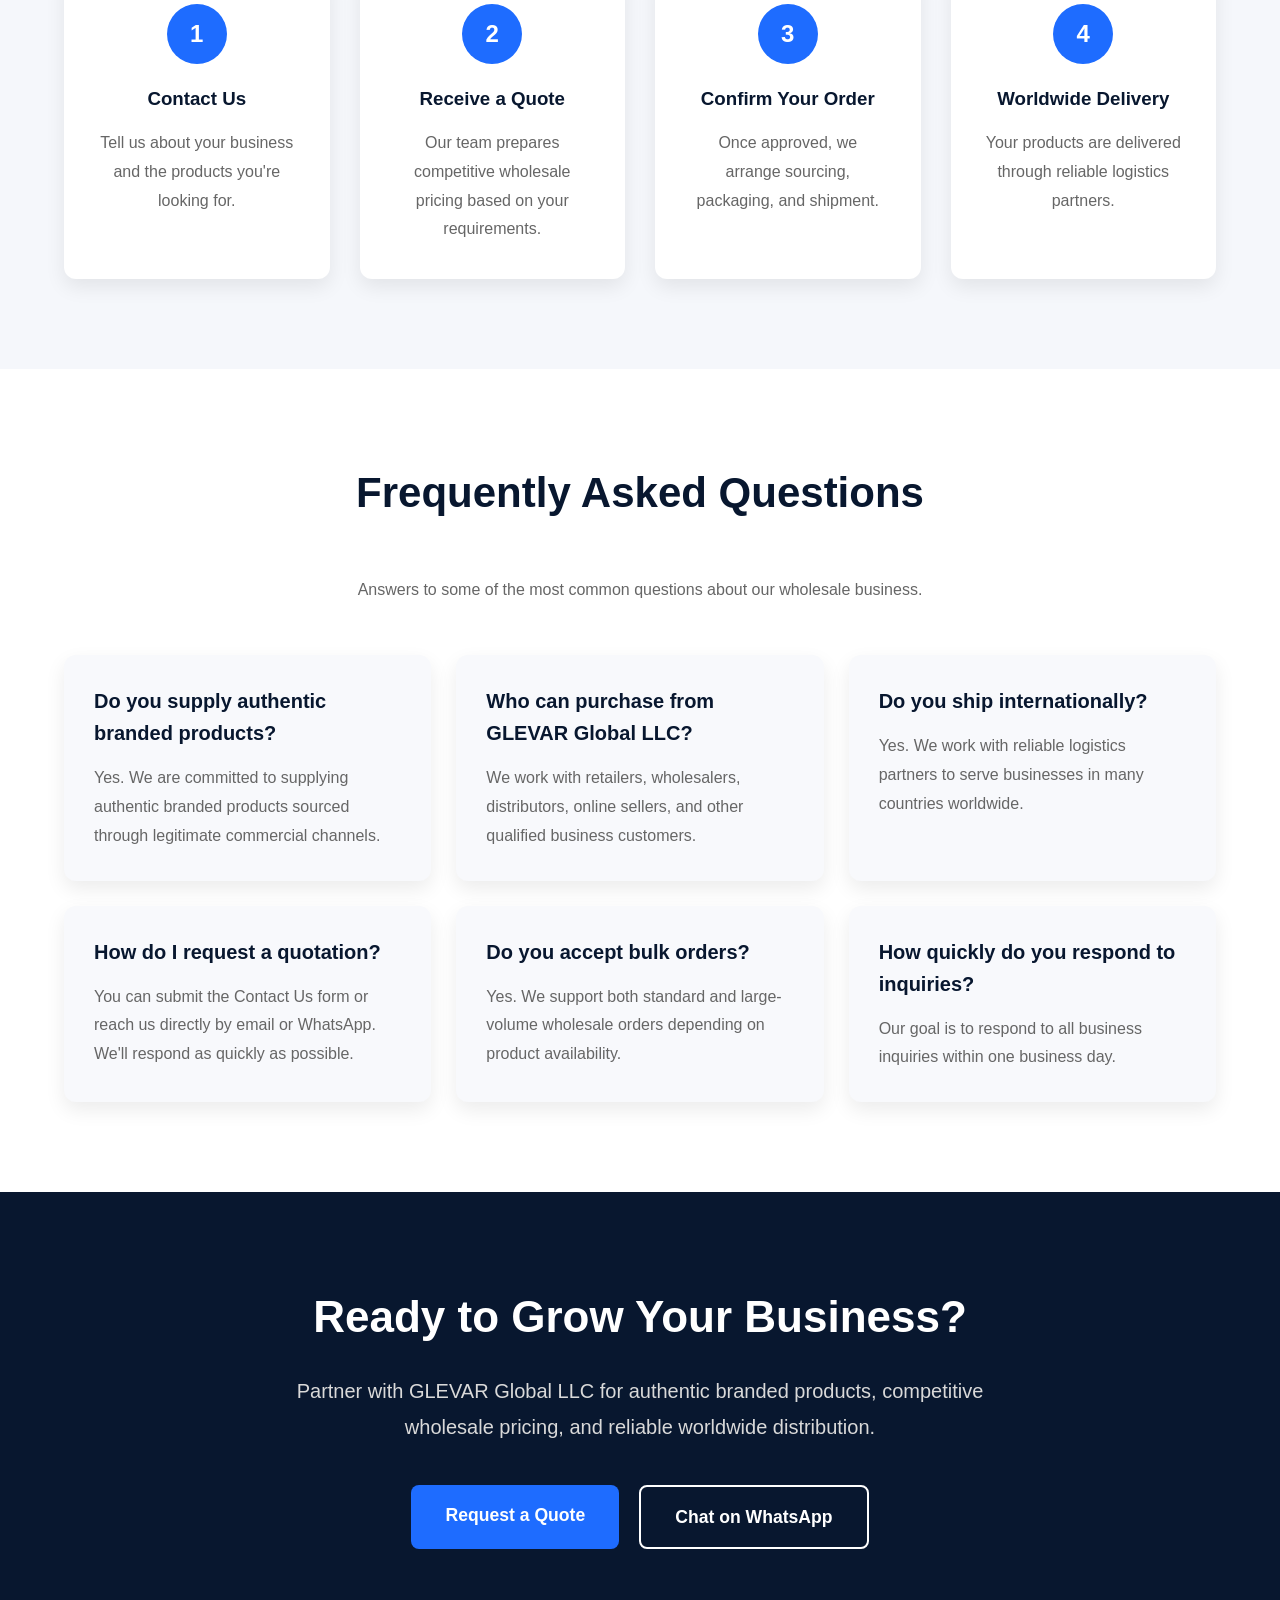
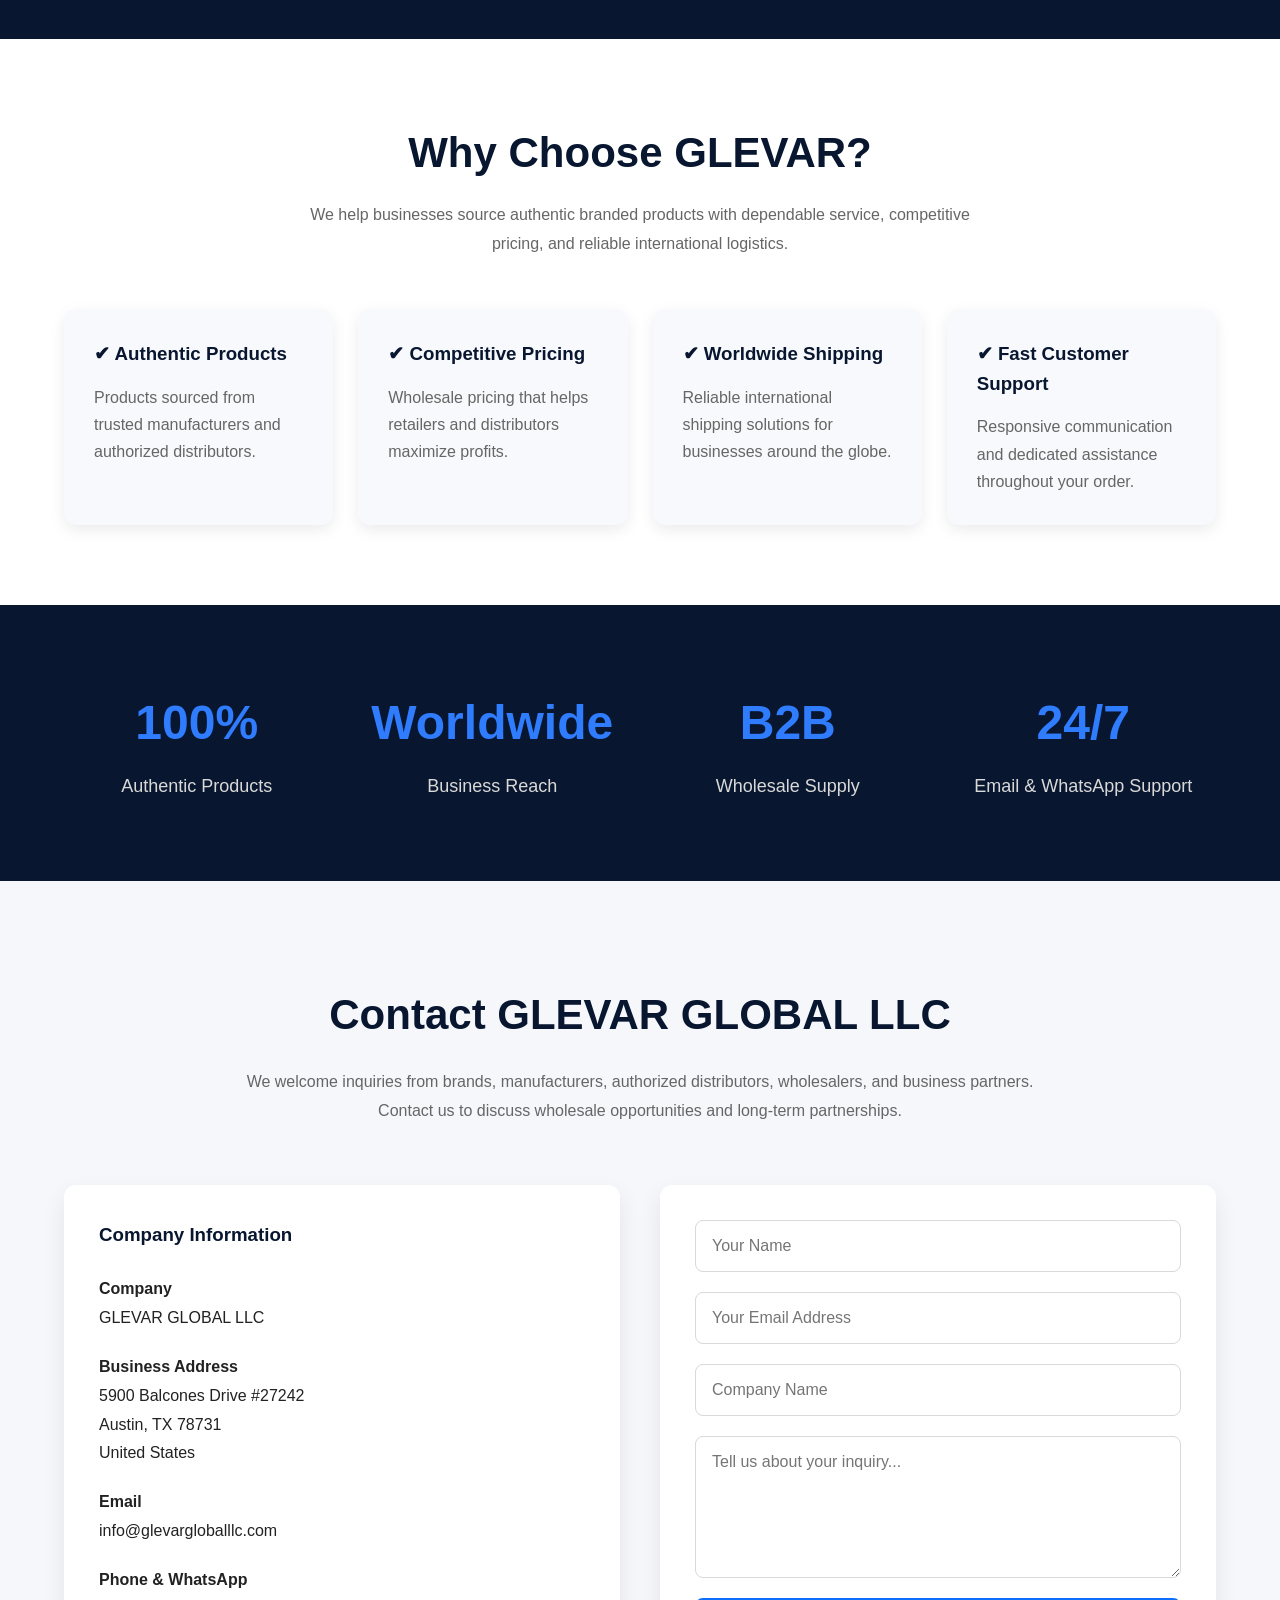
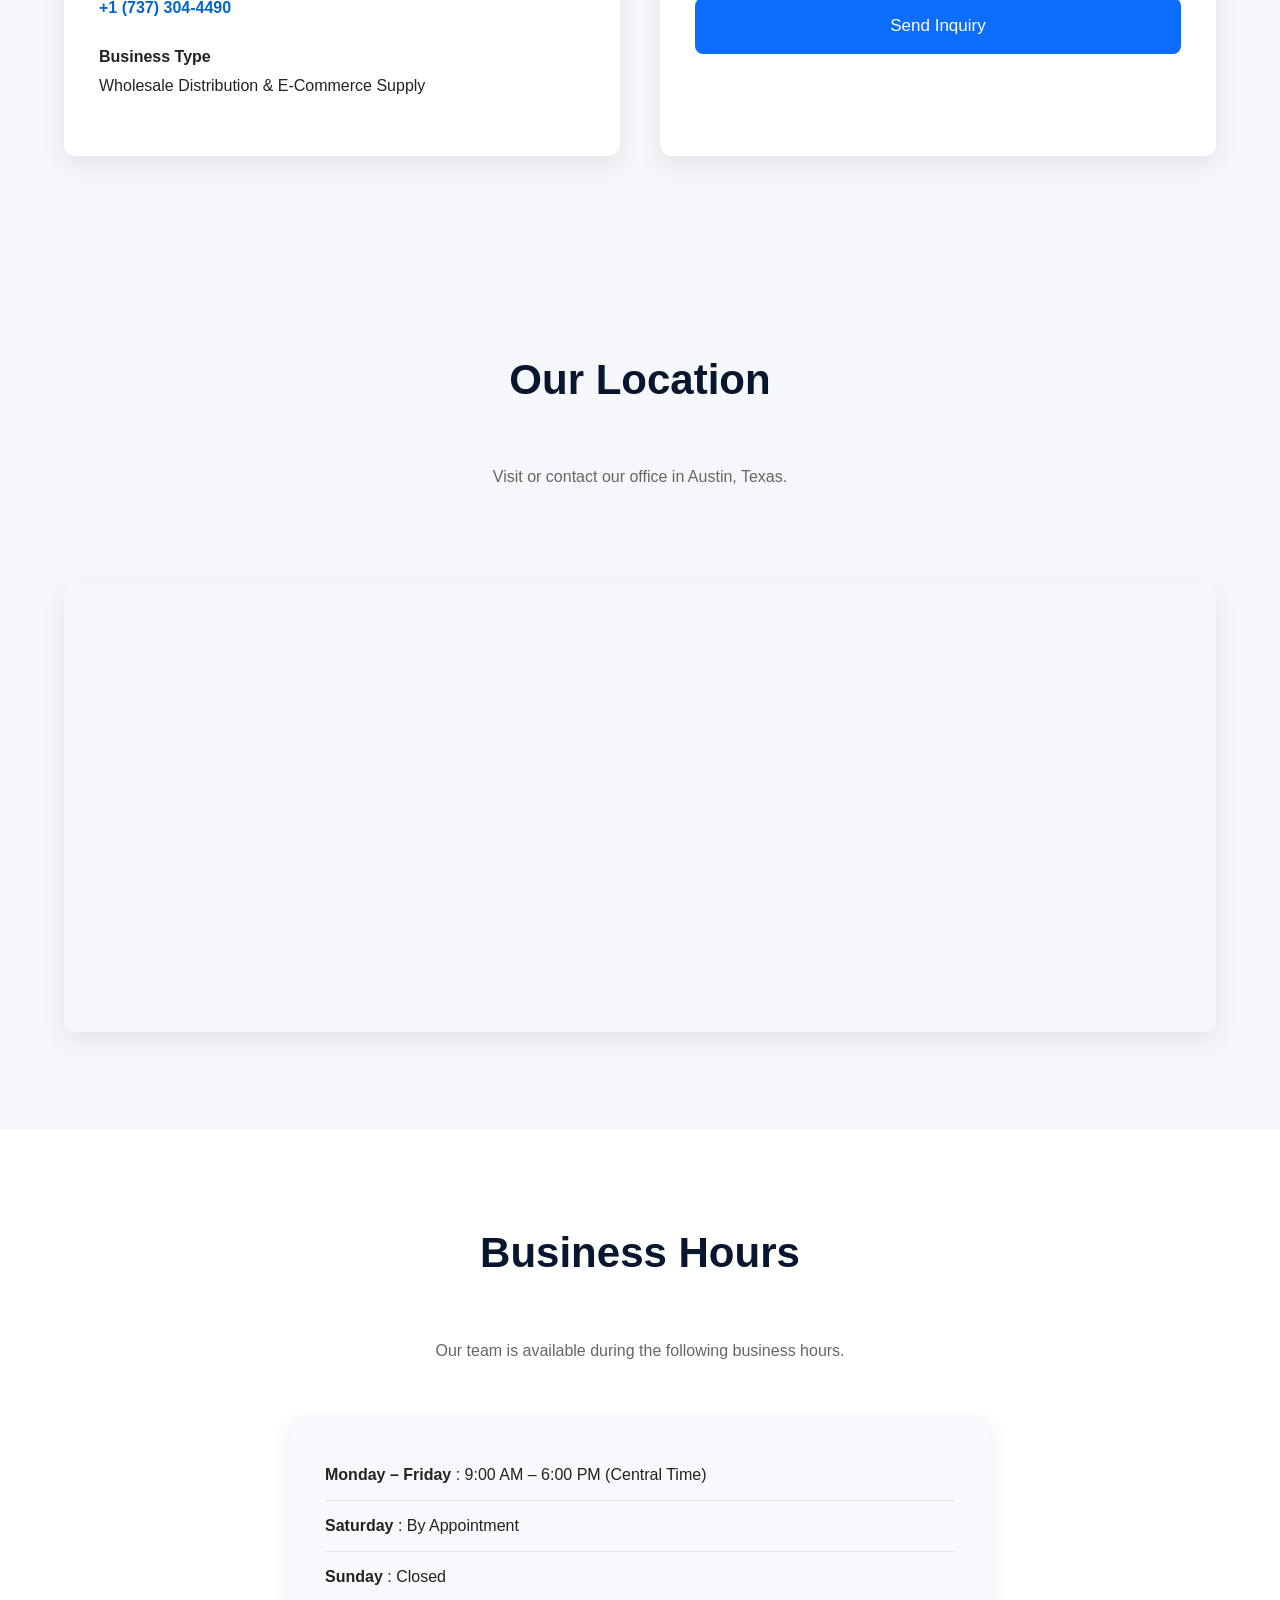
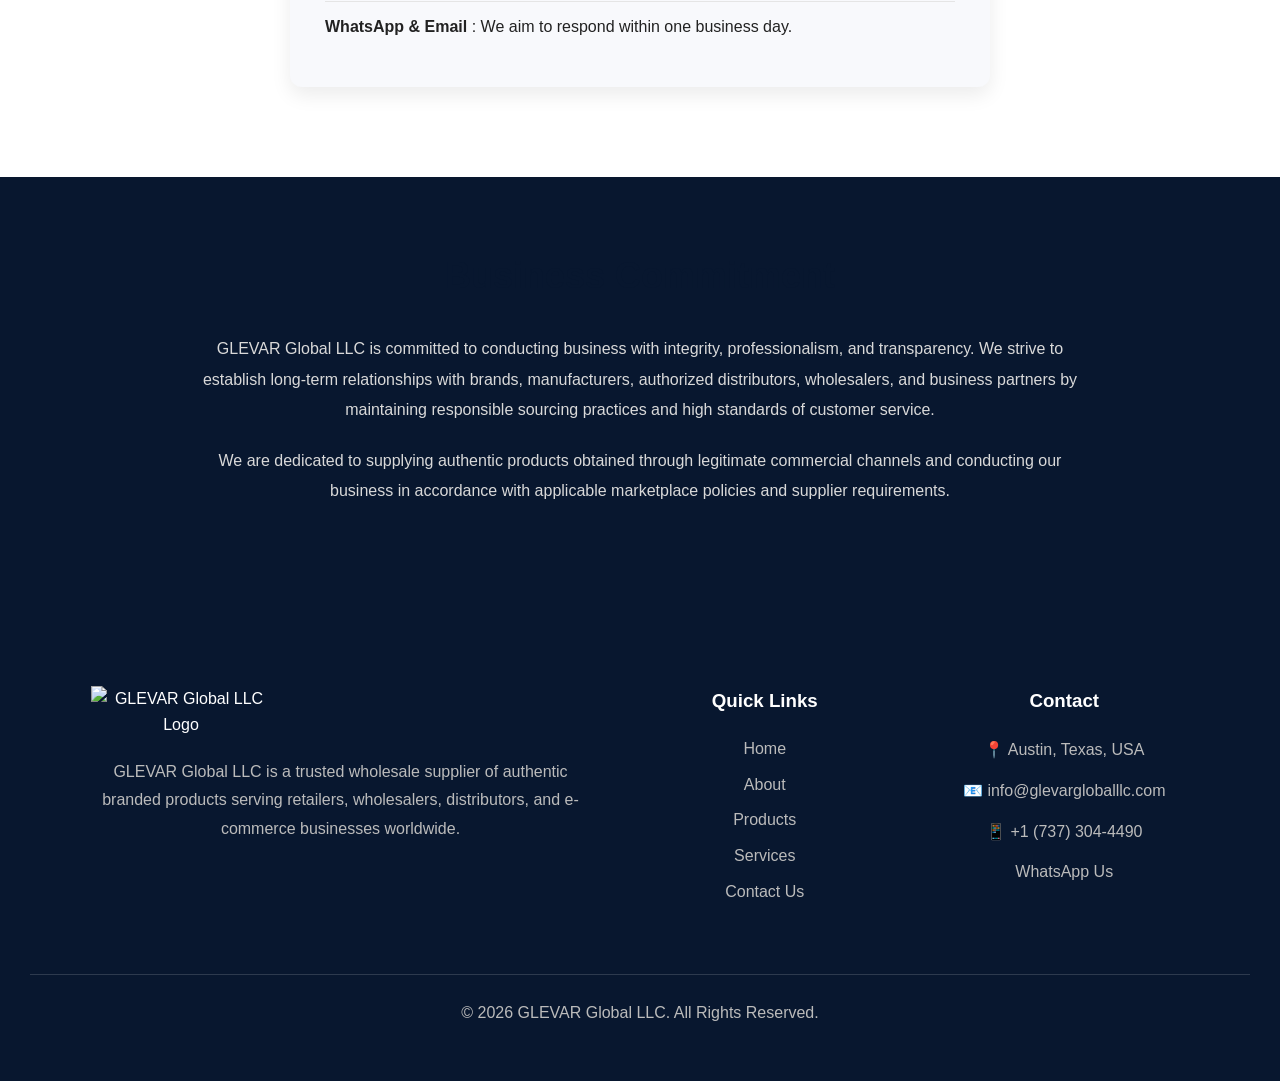
==== commit 01acbdc4: "Add files via upload" ====
--- a/index.html
+++ b/index.html
@@ -1,553 +1,329 @@
 <!DOCTYPE html>
 <html lang="en">
 <head>
-
-<meta charset="UTF-8">
-
-<meta name="viewport" content="width=device-width, initial-scale=1.0">
-
-<title>GLEVAR Global LLC | Wholesale Supplier of Authentic Branded Products</title>
-
-<meta name="description" content="GLEVAR Global LLC is a trusted wholesale supplier providing authentic branded products to retailers, distributors, wholesalers, and e-commerce businesses worldwide.">
-
-<meta name="keywords" content="wholesale supplier, wholesale distributor, authentic branded products, wholesale products, distributors, retailers, Amazon FBA wholesale, e-commerce supplier">
-
-<meta name="author" content="GLEVAR Global LLC">
-
-<meta name="robots" content="index, follow">
-
-<link rel="icon" type="image/png" href="images/favicon.png">
-
-<link rel="stylesheet" href="style.css">
-
-<link href="https://fonts.googleapis.com/css2?family=Poppins:wght@300;400;500;600;700&display=swap" rel="stylesheet">
-
+    <meta charset="UTF-8">
+    <meta name="viewport" content="width=device-width, initial-scale=1.0">
+    <title>GLEVAR Global LLC | Wholesale Supplier of Authentic Branded Products</title>
+    <meta name="description" content="GLEVAR Global LLC is a trusted wholesale supplier providing authentic branded products to retailers, distributors, wholesalers, and e-commerce businesses worldwide.">
+    <meta name="keywords" content="wholesale supplier, wholesale distributor, authentic branded products, wholesale products, distributors, retailers, Amazon FBA wholesale, e-commerce supplier">
+    <meta name="author" content="GLEVAR Global LLC">
+    <meta name="robots" content="index, follow">
+    <link rel="icon" type="image/png" href="https://img.sanishtech.com/u/dfcf1ae5e1168a6a62d5acd65b45ba26.jpg">
+    <link rel="stylesheet" href="style.css">
+    <link href="https://fonts.googleapis.com/css2?family=Poppins:wght@300;400;500;600;700&display=swap" rel="stylesheet">
 </head>
-
 <body>
 
 <header>
-
-<div class="container">
-
-<a href="#home" class="logo">
-    <img src="images/logo.png" alt="GLEVAR Global LLC Logo">
-</a>
-
-<nav>
-<a href="#home">Home</a>
-<a href="#about">About</a>
-<a href="#products">Products</a>
-<a href="#why">Why Us</a>
-<a href="#contact">Contact Us</a>
-</nav>
-
-</div>
-
+    <div class="container">
+        <a href="#home" class="logo">
+            <img src="https://img.sanishtech.com/u/9aeca679635811bb1b2d46ecb3cbd0b5.png" alt="GLEVAR Global LLC Logo">
+        </a>
+        <nav>
+            <a href="#home">Home</a>
+            <a href="#about">About</a>
+            <a href="#products">Products</a>
+            <a href="#why">Why Us</a>
+            <a href="#contact">Contact Us</a>
+        </nav>
+    </div>
 </header>
 
 <section class="hero" id="home">
     <div class="hero-overlay"></div>
-
     <div class="hero-content">
-
-        <h1>
-            Your Trusted Wholesale<br>
-            Distribution &amp; E-Commerce<br>
-            Supply Partner
-        </h1>
-
+        <h1>Your Trusted Wholesale<br>Distribution & E-Commerce<br>Supply Partner</h1>
         <div class="hero-line"></div>
-
         <p>
             GLEVAR Global LLC supplies authentic branded products to retailers,
             distributors, wholesalers, and e-commerce businesses worldwide.
             We deliver competitive wholesale pricing, reliable sourcing,
             and long-term business partnerships.
         </p>
-
         <div class="hero-buttons">
-            <a href="#contact" class="btn-primary">
-                Become a Business Partner
-            </a>
-
-            <a href="https://wa.me/17373044490" target="_blank" class="btn-secondary">
-                Chat on WhatsApp
-            </a>
-        </div>
-<div class="trust-badges">
-
-    <div class="badge">✔ Authentic Products</div>
-
-    <div class="badge">✔ Worldwide Shipping</div>
-
-    <div class="badge">✔ Trusted Wholesale Supplier</div>
-
-</div>
+            <a href="#contact" class="btn-primary">Become a Business Partner</a>
+            <a href="https://wa.me/17373044490" target="_blank" class="btn-secondary">Chat on WhatsApp</a>
+        </div>
+        <div class="trust-badges">
+            <div class="badge">✔ Authentic Products</div>
+            <div class="badge">✔ Worldwide Shipping</div>
+            <div class="badge">✔ Trusted Wholesale Supplier</div>
+        </div>
     </div>
 </section>
 
 <section id="about" class="about">
     <div class="container">
         <h2>About GLEVAR Global LLC</h2>
-
-<p>
-GLEVAR Global LLC is a trusted wholesale supplier specializing in authentic branded products sourced from reliable manufacturers and distributors. We help retailers, wholesalers, distributors, and e-commerce businesses access high-quality products at competitive wholesale prices. Our commitment to reliability, transparency, and efficient service enables businesses worldwide to grow with confidence.
-</p>
-
+        <p>
+            GLEVAR Global LLC is a trusted wholesale supplier specializing in authentic branded products sourced from reliable manufacturers and distributors. We help retailers, wholesalers, distributors, and e-commerce businesses access high-quality products at competitive wholesale prices. Our commitment to reliability, transparency, and efficient service enables businesses worldwide to grow with confidence.
+        </p>
         <div class="about-boxes">
-
             <div class="box">
                 <h3>Quality Products</h3>
-                <p>
-                    Authentic branded products sourced from trusted manufacturers and authorized distributors.
-                </p>
-            </div>
-
+                <p>Authentic branded products sourced from trusted manufacturers and authorized distributors.</p>
+            </div>
             <div class="box">
                 <h3>Wholesale Pricing</h3>
-                <p>
-                    Competitive wholesale pricing designed for retailers, distributors, and online sellers.
-                </p>
-            </div>
-
+                <p>Competitive wholesale pricing designed for retailers, distributors, and online sellers.</p>
+            </div>
             <div class="box">
                 <h3>Worldwide Shipping</h3>
-                <p>
-                    Reliable international logistics and supply solutions for businesses across the globe.
-                </p>
-            </div>
-
-        </div>
-    </div>
-</section>
+                <p>Reliable international logistics and supply solutions for businesses across the globe.</p>
+            </div>
+        </div>
+    </div>
+</section>
+
 <section id="products" class="products">
-
-    <div class="container">
-
+    <div class="container">
         <h2>Product Categories</h2>
-
-        <p>
-            We supply a wide range of authentic branded products for retailers,
-            distributors and Amazon FBA sellers.
-        </p>
-
+        <p>We supply a wide range of authentic branded products for retailers, distributors and Amazon FBA sellers.</p>
         <div class="product-grid">
-
             <div class="product-card">
                 <h3>Health & Beauty</h3>
                 <p>Premium cosmetics, skincare and personal care products.</p>
             </div>
-
             <div class="product-card">
                 <h3>Household Goods</h3>
                 <p>Cleaning supplies and everyday household essentials.</p>
             </div>
-
             <div class="product-card">
                 <h3>Food & Beverage</h3>
                 <p>Popular grocery brands and packaged food products.</p>
             </div>
-
             <div class="product-card">
                 <h3>Baby Products</h3>
                 <p>Trusted baby care brands for families worldwide.</p>
             </div>
-
             <div class="product-card">
                 <h3>Pet Supplies</h3>
                 <p>Quality food, accessories and pet care products.</p>
             </div>
-
             <div class="product-card">
                 <h3>General Merchandise</h3>
                 <p>Thousands of fast-moving consumer products.</p>
             </div>
-
-        </div>
-
-    </div>
-
-</section>
+        </div>
+    </div>
+</section>
+
 <section id="services" class="services">
-
-    <div class="container">
-
+    <div class="container">
         <h2>Our Services</h2>
-
         <p class="section-text">
             GLEVAR Global LLC provides reliable wholesale sourcing and distribution
             solutions designed to help retailers, distributors, wholesalers, and
             e-commerce businesses grow with confidence.
         </p>
-
         <div class="services-grid">
-
             <div class="service-card">
                 <h3>Wholesale Distribution</h3>
-                <p>
-                    Supplying authentic branded products to businesses at competitive wholesale prices.
-                </p>
-            </div>
-
+                <p>Supplying authentic branded products to businesses at competitive wholesale prices.</p>
+            </div>
             <div class="service-card">
                 <h3>Product Sourcing</h3>
-                <p>
-                    Connecting businesses with trusted manufacturers and authorized distributors.
-                </p>
-            </div>
-
+                <p>Connecting businesses with trusted manufacturers and authorized distributors.</p>
+            </div>
             <div class="service-card">
                 <h3>Bulk Orders</h3>
-                <p>
-                    Flexible order quantities for retailers, wholesalers and growing businesses.
-                </p>
-            </div>
-
+                <p>Flexible order quantities for retailers, wholesalers and growing businesses.</p>
+            </div>
             <div class="service-card">
                 <h3>Worldwide Shipping</h3>
-                <p>
-                    Reliable logistics solutions delivering products to businesses around the world.
-                </p>
-            </div>
-
-        </div>
-
-    </div>
-
-</section>
+                <p>Reliable logistics solutions delivering products to businesses around the world.</p>
+            </div>
+        </div>
+    </div>
+</section>
+
 <section class="process">
-
-    <div class="container">
-
+    <div class="container">
         <h2>How We Work</h2>
-
         <p class="section-text">
             Our streamlined wholesale process ensures efficient communication,
             reliable sourcing, and timely delivery for every business partner.
         </p>
-
         <div class="process-grid">
-
             <div class="process-card">
                 <div class="process-number">1</div>
                 <h3>Contact Us</h3>
-                <p>
-                    Tell us about your business and the products you're looking for.
-                </p>
-            </div>
-
+                <p>Tell us about your business and the products you're looking for.</p>
+            </div>
             <div class="process-card">
                 <div class="process-number">2</div>
                 <h3>Receive a Quote</h3>
-                <p>
-                    Our team prepares competitive wholesale pricing based on your requirements.
-                </p>
-            </div>
-
+                <p>Our team prepares competitive wholesale pricing based on your requirements.</p>
+            </div>
             <div class="process-card">
                 <div class="process-number">3</div>
                 <h3>Confirm Your Order</h3>
-                <p>
-                    Once approved, we arrange sourcing, packaging, and shipment.
-                </p>
-            </div>
-
+                <p>Once approved, we arrange sourcing, packaging, and shipment.</p>
+            </div>
             <div class="process-card">
                 <div class="process-number">4</div>
                 <h3>Worldwide Delivery</h3>
-                <p>
-                    Your products are delivered through reliable logistics partners.
-                </p>
-            </div>
-
-        </div>
-
-    </div>
-
-</section>
+                <p>Your products are delivered through reliable logistics partners.</p>
+            </div>
+        </div>
+    </div>
+</section>
+
 <section class="faq">
-
-    <div class="container">
-
+    <div class="container">
         <h2>Frequently Asked Questions</h2>
-
-        <p class="section-text">
-            Answers to some of the most common questions about our wholesale business.
-        </p>
-
+        <p class="section-text">Answers to some of the most common questions about our wholesale business.</p>
         <div class="faq-container">
-
             <div class="faq-item">
                 <h3>Do you supply authentic branded products?</h3>
                 <p>Yes. We are committed to supplying authentic branded products sourced through legitimate commercial channels.</p>
             </div>
-
             <div class="faq-item">
                 <h3>Who can purchase from GLEVAR Global LLC?</h3>
                 <p>We work with retailers, wholesalers, distributors, online sellers, and other qualified business customers.</p>
             </div>
-
             <div class="faq-item">
                 <h3>Do you ship internationally?</h3>
                 <p>Yes. We work with reliable logistics partners to serve businesses in many countries worldwide.</p>
             </div>
-
             <div class="faq-item">
                 <h3>How do I request a quotation?</h3>
                 <p>You can submit the Contact Us form or reach us directly by email or WhatsApp. We'll respond as quickly as possible.</p>
             </div>
-
             <div class="faq-item">
                 <h3>Do you accept bulk orders?</h3>
                 <p>Yes. We support both standard and large-volume wholesale orders depending on product availability.</p>
             </div>
-
             <div class="faq-item">
                 <h3>How quickly do you respond to inquiries?</h3>
                 <p>Our goal is to respond to all business inquiries within one business day.</p>
             </div>
-
-        </div>
-
-    </div>
-
-</section>
+        </div>
+    </div>
+</section>
+
 <section class="cta">
-
-    <div class="container">
-
+    <div class="container">
         <h2>Ready to Grow Your Business?</h2>
-
         <p>
             Partner with GLEVAR Global LLC for authentic branded products,
             competitive wholesale pricing, and reliable worldwide distribution.
         </p>
-
         <div class="cta-buttons">
-
-            <a href="#contact" class="btn-primary">
-                Request a Quote
-            </a>
-
-            <a href="https://wa.me/17373044490"
-               target="_blank"
-               class="btn-secondary">
-
-                Chat on WhatsApp
-
-            </a>
-
-        </div>
-
-    </div>
-
+            <a href="#contact" class="btn-primary">Request a Quote</a>
+            <a href="https://wa.me/17373044490" target="_blank" class="btn-secondary">Chat on WhatsApp</a>
+        </div>
+    </div>
 </section>
 
 <section id="why" class="why-us">
     <div class="container">
-
         <h2>Why Choose GLEVAR?</h2>
-
         <p class="section-text">
             We help businesses source authentic branded products with dependable service,
             competitive pricing, and reliable international logistics.
         </p>
-
         <div class="why-grid">
-
             <div class="why-card">
                 <h3>✔ Authentic Products</h3>
                 <p>Products sourced from trusted manufacturers and authorized distributors.</p>
             </div>
-
             <div class="why-card">
                 <h3>✔ Competitive Pricing</h3>
                 <p>Wholesale pricing that helps retailers and distributors maximize profits.</p>
             </div>
-
             <div class="why-card">
                 <h3>✔ Worldwide Shipping</h3>
                 <p>Reliable international shipping solutions for businesses around the globe.</p>
             </div>
-
             <div class="why-card">
                 <h3>✔ Fast Customer Support</h3>
                 <p>Responsive communication and dedicated assistance throughout your order.</p>
             </div>
-
-        </div>
-
-    </div>
-
-</section>
+        </div>
+    </div>
+</section>
+
 <section class="stats">
-
-    <div class="container">
-
+    <div class="container">
         <div class="stats-grid">
-
             <div class="stat-box">
                 <h2>100%</h2>
                 <p>Authentic Products</p>
             </div>
-
             <div class="stat-box">
                 <h2>Worldwide</h2>
                 <p>Business Reach</p>
             </div>
-
             <div class="stat-box">
                 <h2>B2B</h2>
                 <p>Wholesale Supply</p>
             </div>
-
             <div class="stat-box">
                 <h2>24/7</h2>
                 <p>Email & WhatsApp Support</p>
             </div>
-
-        </div>
-
-    </div>
-
+        </div>
+    </div>
 </section>
 
 <section id="contact" class="contact">
-
-    <div class="container">
-
+    <div class="container">
         <h2>Contact GLEVAR GLOBAL LLC</h2>
-
         <p class="section-text">
             We welcome inquiries from brands, manufacturers, authorized distributors, wholesalers, and business partners. Contact us to discuss wholesale opportunities and long-term partnerships.
         </p>
-
         <div class="contact-container">
-
             <div class="contact-info">
-
                 <h3>Company Information</h3>
-
                 <p><strong>Company</strong><br>GLEVAR GLOBAL LLC</p>
-
-                <p><strong>Business Address</strong><br>
-                5900 Balcones Drive #27242<br>
-                Austin, TX 78731<br>
-                United States
-                </p>
-
-                <p><strong>Email</strong><br>
-                info@glevargloballlc.com
-                </p>
-
+                <p><strong>Business Address</strong><br>5900 Balcones Drive #27242<br>Austin, TX 78731<br>United States</p>
+                <p><strong>Email</strong><br>info@glevargloballlc.com</p>
                 <p>
                     <strong>Phone & WhatsApp</strong><br>
-                    <a href="https://wa.me/17373044490" target="_blank">
-                    +1 (737) 304-4490
-                    </a>
+                    <a href="https://wa.me/17373044490" target="_blank">+1 (737) 304-4490</a>
                 </p>
-
-                <p><strong>Business Type</strong><br>
-                Wholesale Distribution & E-Commerce Supply
-                </p>
-
-            </div>
-
-           <form class="contact-form"
-      action="https://formsubmit.co/info@glevargloballlc.com"
-      method="POST">
-
-    <input
-        type="text"
-        name="name"
-        placeholder="Your Name"
-        required>
-
-    <input
-        type="email"
-        name="email"
-        placeholder="Your Email Address"
-        required>
-
-    <input
-        type="text"
-        name="company"
-        placeholder="Company Name">
-
-    <textarea
-        name="message"
-        rows="6"
-        placeholder="Tell us about your inquiry..."
-        required></textarea>
-
-    <button type="submit">
-        Send Inquiry
-        <input type="hidden" name="_captcha" value="false">
-        <input type="hidden" name="_next" value="https://yourdomain.com/thank-you.html">
-    </button>
-
-</form>
-
-        </div>
-
-    </div>
-
-</section>
+                <p><strong>Business Type</strong><br>Wholesale Distribution & E-Commerce Supply</p>
+            </div>
+            <form class="contact-form" action="https://formsubmit.co/info@glevargloballlc.com" method="POST">
+                <input type="text" name="name" placeholder="Your Name" required>
+                <input type="email" name="email" placeholder="Your Email Address" required>
+                <input type="text" name="company" placeholder="Company Name">
+                <textarea name="message" rows="6" placeholder="Tell us about your inquiry..." required></textarea>
+                <button type="submit">
+                    Send Inquiry
+                    <input type="hidden" name="_captcha" value="false">
+                    <input type="hidden" name="_next" value="https://yourdomain.com/thank-you.html">
+                </button>
+            </form>
+        </div>
+    </div>
+</section>
+
 <section class="map">
-
-    <div class="container">
-
+    <div class="container">
         <h2>Our Location</h2>
-
-        <p class="section-text">
-            Visit or contact our office in Austin, Texas.
-        </p>
-
-        <iframe
-            src="https://www.google.com/maps?q=5900+Balcones+Drive,+Austin,+TX+78731&output=embed"
-            width="100%"
-            height="450"
-            style="border:0;border-radius:12px;"
-            loading="lazy"
-            allowfullscreen>
-        </iframe>
-
-    </div>
-
-</section>
+        <p class="section-text">Visit or contact our office in Austin, Texas.</p>
+        <iframe src="https://www.google.com/maps?q=5900+Balcones+Drive,+Austin,+TX+78731&output=embed" width="100%" height="450" style="border:0;border-radius:12px;" loading="lazy" allowfullscreen></iframe>
+    </div>
+</section>
+
 <section class="hours">
-
-    <div class="container">
-
+    <div class="container">
         <h2>Business Hours</h2>
-
-        <p class="section-text">
-            Our team is available during the following business hours.
-        </p>
-
+        <p class="section-text">Our team is available during the following business hours.</p>
         <div class="hours-card">
-
             <p><strong>Monday – Friday</strong> : 9:00 AM – 6:00 PM (Central Time)</p>
-
             <p><strong>Saturday</strong> : By Appointment</p>
-
             <p><strong>Sunday</strong> : Closed</p>
-
             <p><strong>WhatsApp & Email</strong> : We aim to respond within one business day.</p>
-
-        </div>
-
-    </div>
-
+        </div>
+    </div>
 </section>
 
 <section class="disclaimer">
-
-    <div class="container">
-
+    <div class="container">
         <h2>Business Commitment</h2>
-
         <p>
             GLEVAR Global LLC is committed to conducting business with integrity,
             professionalism, and transparency. We strive to establish long-term
@@ -555,79 +331,48 @@
             wholesalers, and business partners by maintaining responsible sourcing
             practices and high standards of customer service.
         </p>
-
         <p>
             We are dedicated to supplying authentic products obtained through
             legitimate commercial channels and conducting our business in
             accordance with applicable marketplace policies and supplier
             requirements.
         </p>
-
-    </div>
-
-</section>
+    </div>
+</section>
+
 <footer>
-
     <div class="container footer-grid">
-
         <div class="footer-column">
-
-            <img src="images/logo.png" alt="GLEVAR Global LLC Logo" class="footer-logo">
-
+            <img src="https://img.sanishtech.com/u/9aeca679635811bb1b2d46ecb3cbd0b5.png" alt="GLEVAR Global LLC Logo" class="footer-logo">
             <p>
                 GLEVAR Global LLC is a trusted wholesale supplier of authentic
                 branded products serving retailers, wholesalers, distributors,
                 and e-commerce businesses worldwide.
             </p>
-
-        </div>
-
+        </div>
         <div class="footer-column">
-
             <h3>Quick Links</h3>
-
             <a href="#home">Home</a>
             <a href="#about">About</a>
             <a href="#products">Products</a>
             <a href="#services">Services</a>
             <a href="#contact">Contact Us</a>
-
-        </div>
-
+        </div>
         <div class="footer-column">
-
             <h3>Contact</h3>
-
             <p>📍 Austin, Texas, USA</p>
-
             <p>📧 info@glevargloballlc.com</p>
-
             <p>📱 +1 (737) 304-4490</p>
-
-            <a href="https://wa.me/17373044490" target="_blank">
-                WhatsApp Us
-            </a>
-
-        </div>
-
-    </div>
-
+            <a href="https://wa.me/17373044490" target="_blank">WhatsApp Us</a>
+        </div>
+    </div>
     <hr>
-
     <div class="copyright">
-
         © 2026 GLEVAR Global LLC. All Rights Reserved.
-
-    </div>
-
+    </div>
 </footer>
 
 <script src="script.js"></script>
-<a href="https://wa.me/17373044490"
-   class="whatsapp-float"
-   target="_blank"
-   aria-label="Chat on WhatsApp">
-    💬
-</a>
+<a href="https://wa.me/17373044490" class="whatsapp-float" target="_blank" aria-label="Chat on WhatsApp">💬</a>
 </body>
 </html>
--- a/style.css
+++ b/style.css
@@ -58,13 +58,13 @@
 
 .hero{
     position: relative;
-    height: 75vh;          /* Takes 75% of the screen */
-    min-height: 600px;     /* Keeps it looking good on desktop */
+    height: 75vh;
+    min-height: 600px;
     display: flex;
     align-items: center;
     justify-content: center;
     text-align: center;
-    background: url("images/warehouse.jpg") center center/cover no-repeat;
+    background: url("https://img.sanishtech.com/u/8dc13ece3a7062093ede92d220b9e35e.png") center center/cover no-repeat;
     overflow: hidden;
 }
 
@@ -186,27 +186,23 @@
 }
 
 @media(max-width:768px){
-
 header .container{
 flex-direction:column;
 }
-
 nav{
 margin-top:20px;
 flex-direction:column;
 align-items:center;
 gap:15px;
 }
-
 .hero h2{
 font-size:40px;
 }
-
 .hero p{
 font-size:20px;
 }
-
-}
+}
+
 .about{
     padding:100px 0;
     background:#ffffff;
@@ -253,6 +249,7 @@
 .box p{
     color:#666;
 }
+
 .products{
     padding:100px 0;
     background:#f5f7fb;
@@ -299,45 +296,6 @@
 .product-card p{
     color:#666;
 }
-.why{
-    padding:100px 0;
-    background:white;
-}
-
-.why h2{
-    text-align:center;
-    font-size:42px;
-    margin-bottom:60px;
-    color:#08172f;
-}
-
-.why-grid{
-    display:grid;
-    grid-template-columns:repeat(2,1fr);
-    gap:30px;
-}
-
-.why-card{
-    background:#f5f7fb;
-    padding:40px;
-    border-radius:15px;
-    box-shadow:0 8px 20px rgba(0,0,0,.08);
-    transition:.3s;
-}
-
-.why-card:hover{
-    transform:translateY(-8px);
-}
-
-.why-card h3{
-    color:#08172f;
-    margin-bottom:15px;
-}
-
-.why-card p{
-    color:#666;
-}
-/* WHY US */
 
 .why-us{
     padding:80px 0;
@@ -386,9 +344,6 @@
     color:#666;
     line-height:1.7;
 }
-/* ===========================
-   CONTACT SECTION
-=========================== */
 
 .contact{
     background:#f5f7fb;
@@ -439,84 +394,6 @@
     font-weight:600;
 }
 
-.contact-form{
-    display:flex;
-    flex-direction:column;
-    gap:20px;
-}
-
-.contact-form input,
-.contact-form textarea{
-
-    width:100%;
-    padding:16px;
-    border:1px solid #d9d9d9;
-    border-radius:8px;
-    font-size:16px;
-
-}
-
-.contact-form textarea{
-    resize:vertical;
-}
-
-.contact-form button{
-
-    background:#0d6efd;
-    color:white;
-    border:none;
-    padding:18px;
-    border-radius:8px;
-    font-size:17px;
-    cursor:pointer;
-    transition:.3s;
-
-}
-
-.contact-form button:hover{
-
-    background:#0b5ed7;
-
-}
-
-@media(max-width:768px){
-
-.contact-container{
-
-grid-template-columns:1fr;
-
-}
-
-}
-/* ===========================
-   BUSINESS COMMITMENT
-=========================== */
-
-.disclaimer{
-
-    background:#08172f;
-    color:white;
-    padding:70px 0;
-
-}
-
-.disclaimer h2{
-
-    text-align:center;
-    margin-bottom:30px;
-    font-size:36px;
-
-}
-
-.disclaimer p{
-
-    max-width:900px;
-    margin:20px auto;
-    line-height:1.9;
-    color:#d9d9d9;
-    text-align:center;
-
-}
 .contact-form{
     display:flex;
     flex-direction:column;
@@ -526,6 +403,61 @@
     border-radius:12px;
     box-shadow:0 10px 25px rgba(0,0,0,.08);
 }
+
+.contact-form input,
+.contact-form textarea{
+    width:100%;
+    padding:16px;
+    border:1px solid #d9d9d9;
+    border-radius:8px;
+    font-size:16px;
+}
+
+.contact-form textarea{
+    resize:vertical;
+}
+
+.contact-form button{
+    background:#0d6efd;
+    color:white;
+    border:none;
+    padding:18px;
+    border-radius:8px;
+    font-size:17px;
+    cursor:pointer;
+    transition:.3s;
+}
+
+.contact-form button:hover{
+    background:#0b5ed7;
+}
+
+@media(max-width:768px){
+.contact-container{
+grid-template-columns:1fr;
+}
+}
+
+.disclaimer{
+    background:#08172f;
+    color:white;
+    padding:70px 0;
+}
+
+.disclaimer h2{
+    text-align:center;
+    margin-bottom:30px;
+    font-size:36px;
+}
+
+.disclaimer p{
+    max-width:900px;
+    margin:20px auto;
+    line-height:1.9;
+    color:#d9d9d9;
+    text-align:center;
+}
+
 .logo{
     display:flex;
     align-items:center;
@@ -533,7 +465,7 @@
 }
 
 .logo img{
-    width:340px;      /* adjust size if needed */
+    width:340px;
     height:auto;
     display:block;
     cursor:pointer;
@@ -543,9 +475,6 @@
 .logo:hover img{
     transform:scale(1.03);
 }
-/* ===========================
-   FOOTER
-=========================== */
 
 footer{
     background:#08172f;
@@ -553,64 +482,65 @@
     margin-top:0;
 }
 
-.footer-container{
+.footer-grid{
     display:grid;
     grid-template-columns:2fr 1fr 1fr;
     gap:50px;
-    padding:70px 0 40px;
+    padding:60px 0;
+}
+
+.footer-column{
+    display:flex;
+    flex-direction:column;
+}
+
+.footer-logo{
+    width:180px;
+    margin-bottom:20px;
 }
 
 .footer-column h3{
+    color:#fff;
     margin-bottom:20px;
-    font-size:22px;
 }
 
 .footer-column p{
-    color:#cfd8e3;
+    color:#bbb;
+    margin-bottom:12px;
     line-height:1.8;
-    margin-bottom:12px;
 }
 
 .footer-column a{
-    display:block;
-    color:#cfd8e3;
+    color:#bbb;
     text-decoration:none;
-    margin-bottom:12px;
+    margin-bottom:10px;
     transition:.3s;
 }
 
 .footer-column a:hover{
-    color:#2f7cff;
-}
-
+    color:#fff;
+}
+
+footer hr{
+    border:none;
+    border-top:1px solid rgba(255,255,255,.15);
+}
+
+.copyright{
+    text-align:center;
+    padding:25px 0;
+    color:#bbb;
+}
+
+@media(max-width:768px){
+.footer-grid{
+grid-template-columns:1fr;
+text-align:center;
+}
 .footer-logo{
-    width:220px;
-    margin-bottom:20px;
-}
-
-.footer-bottom{
-    border-top:1px solid rgba(255,255,255,.15);
-    text-align:center;
-    padding:25px 0;
-    color:#cfd8e3;
-    font-size:15px;
-}
-
-@media(max-width:768px){
-
-.footer-container{
-    grid-template-columns:1fr;
-    text-align:center;
-}
-
-.footer-logo{
-    margin:auto auto 20px;
-}
-
-}
-/* ===========================
-   SERVICES
-=========================== */
+margin:auto auto 20px;
+}
+}
 
 .services{
     background:#ffffff;
@@ -646,9 +576,6 @@
     color:#666;
     line-height:1.8;
 }
-/* ===========================
-   HOW WE WORK
-=========================== */
 
 .process{
     background:#f5f7fb;
@@ -698,9 +625,6 @@
     color:#666;
     line-height:1.8;
 }
-/* ===========================
-   FAQ
-=========================== */
 
 .faq{
     background:#ffffff;
@@ -736,53 +660,35 @@
     color:#666;
     line-height:1.8;
 }
-/* ===========================
-   CALL TO ACTION
-=========================== */
 
 .cta{
-
     background:#08172f;
     color:white;
     padding:90px 0;
     text-align:center;
-
 }
 
 .cta h2{
-
     font-size:44px;
     margin-bottom:20px;
     color:white;
-
 }
 
 .cta p{
-
     max-width:750px;
     margin:auto;
     font-size:20px;
     line-height:1.8;
     color:#d9d9d9;
-
 }
 
 .cta-buttons{
-
     margin-top:40px;
-
     display:flex;
-
     justify-content:center;
-
     gap:20px;
-
     flex-wrap:wrap;
-
-}
-/* ===========================
-   GOOGLE MAP
-=========================== */
+}
 
 .map{
     padding:90px 0;
@@ -793,6 +699,7 @@
     margin-top:40px;
     box-shadow:0 10px 25px rgba(0,0,0,.08);
 }
+
 .whatsapp-float{
     position:fixed;
     bottom:25px;
@@ -815,9 +722,6 @@
 .whatsapp-float:hover{
     transform:scale(1.1);
 }
-/* ===========================
-   BUSINESS HOURS
-=========================== */
 
 .hours{
     background:#ffffff;
@@ -841,7 +745,6 @@
 .hours-card p:last-child{
     border-bottom:none;
 }
-/* TRUST BADGES */
 
 .trust-badges{
     display:flex;
@@ -860,9 +763,6 @@
     font-weight:600;
     backdrop-filter:blur(6px);
 }
-/* ===========================
-   STATS SECTION
-=========================== */
 
 .stats{
     background:#08172f;
@@ -890,127 +790,14 @@
     color:#d9d9d9;
     font-size:18px;
 }
-/* ===========================
-   SCROLL ANIMATION
-=========================== */
 
 .hidden{
-
     opacity:0;
-
     transform:translateY(40px);
-
     transition:all .8s ease;
-
 }
 
 .show{
-
     opacity:1;
-
     transform:translateY(0);
-
-}
-/* ===========================
-   PROFESSIONAL FOOTER
-=========================== */
-
-.footer-grid{
-
-    display:grid;
-
-    grid-template-columns:2fr 1fr 1fr;
-
-    gap:50px;
-
-    padding:60px 0;
-
-}
-
-.footer-column{
-
-    display:flex;
-
-    flex-direction:column;
-
-}
-
-.footer-logo{
-
-    width:180px;
-
-    margin-bottom:20px;
-
-}
-
-.footer-column h3{
-
-    color:#fff;
-
-    margin-bottom:20px;
-
-}
-
-.footer-column p{
-
-    color:#bbb;
-
-    margin-bottom:12px;
-
-    line-height:1.8;
-
-}
-
-.footer-column a{
-
-    color:#bbb;
-
-    text-decoration:none;
-
-    margin-bottom:10px;
-
-    transition:.3s;
-
-}
-
-.footer-column a:hover{
-
-    color:#fff;
-
-}
-
-footer hr{
-
-    border:none;
-
-    border-top:1px solid rgba(255,255,255,.15);
-
-}
-
-.copyright{
-
-    text-align:center;
-
-    padding:25px 0;
-
-    color:#bbb;
-
-}
-
-@media(max-width:768px){
-
-.footer-grid{
-
-grid-template-columns:1fr;
-
-text-align:center;
-
-}
-
-.footer-logo{
-
-margin:auto auto 20px;
-
-}
-
 }
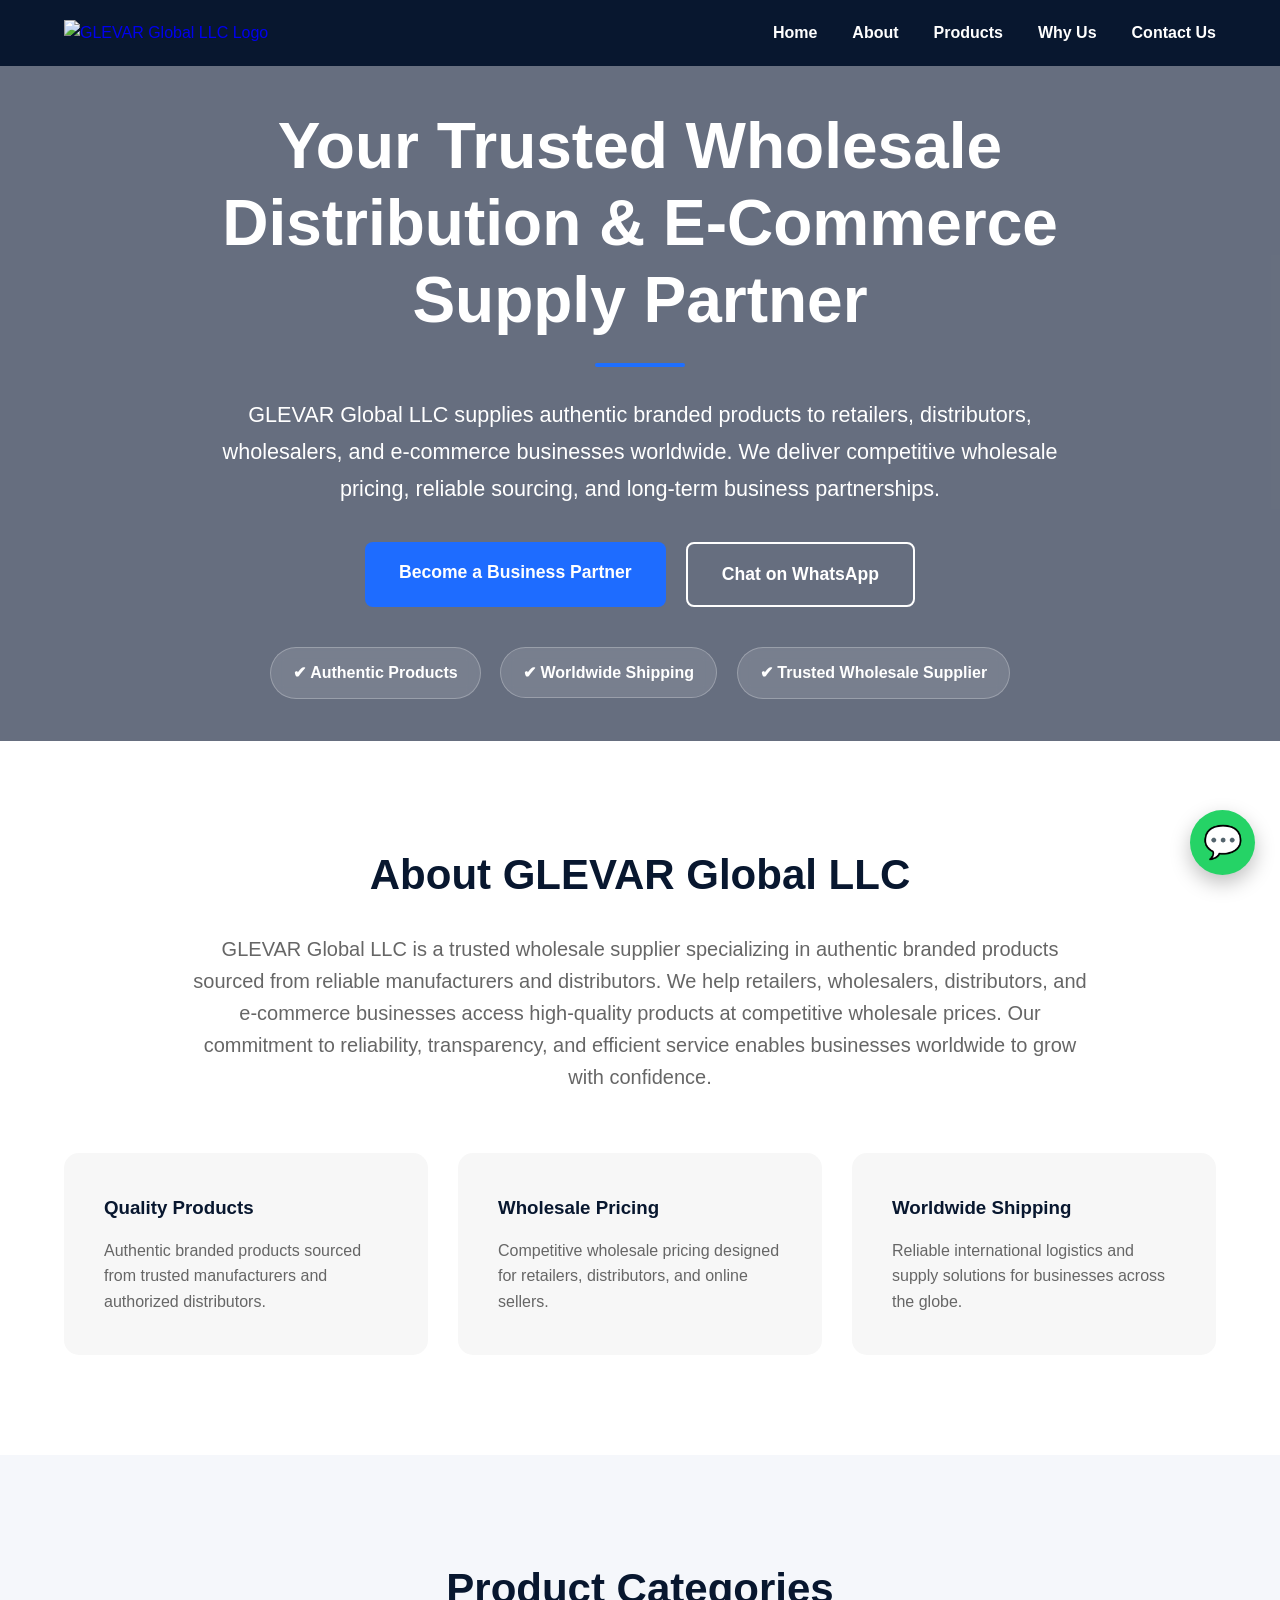
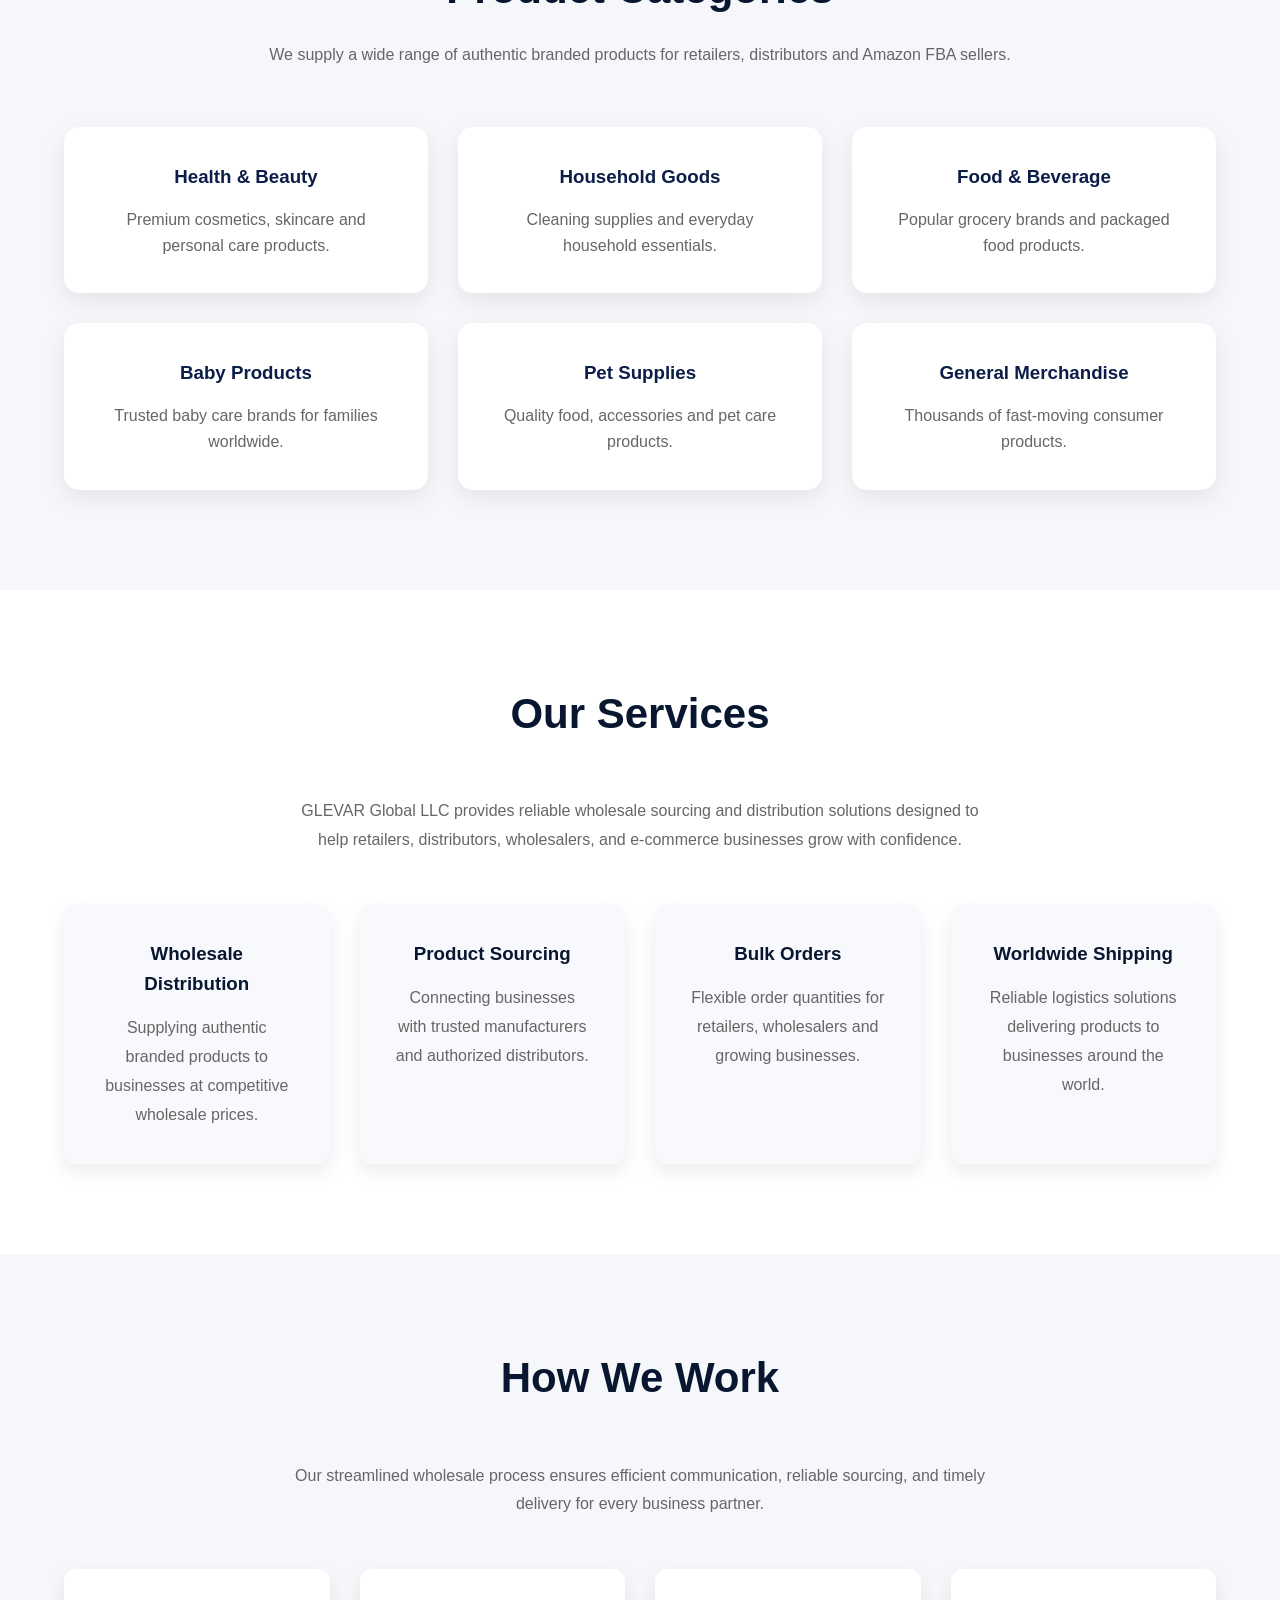
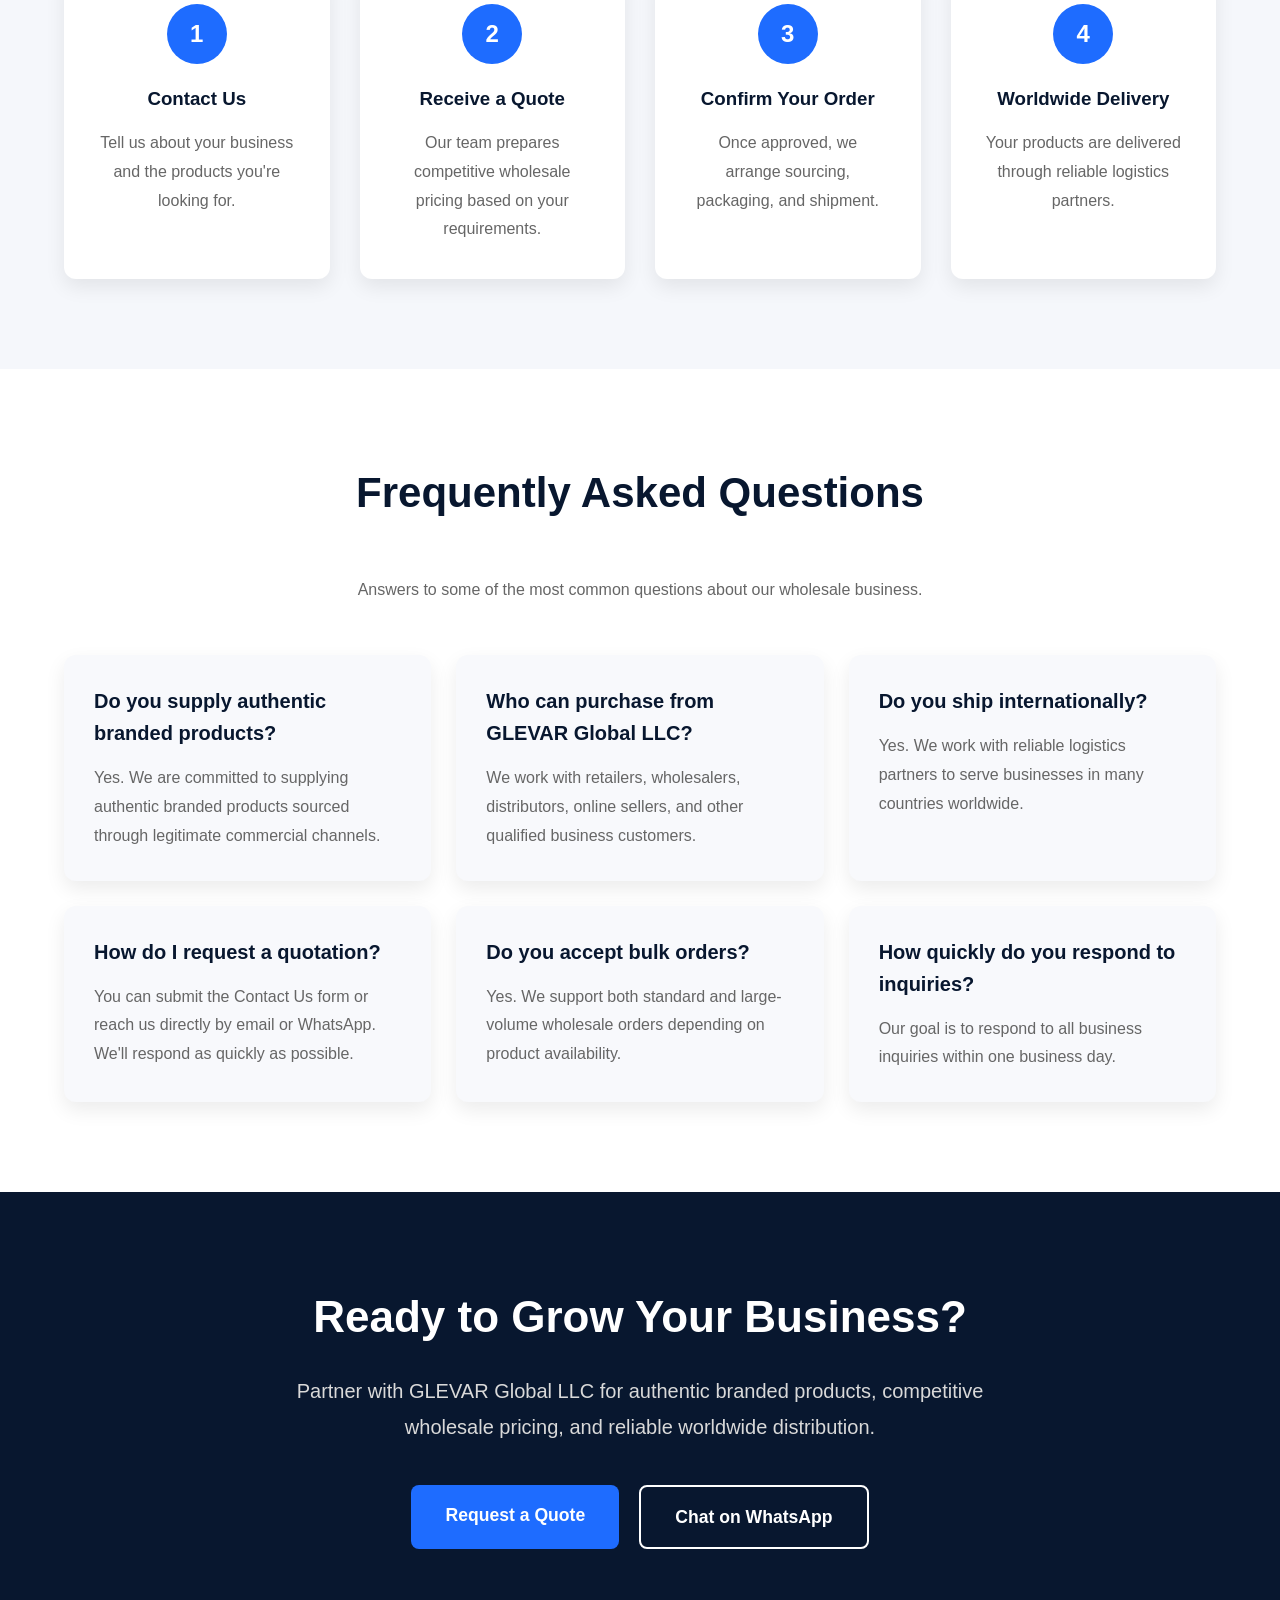
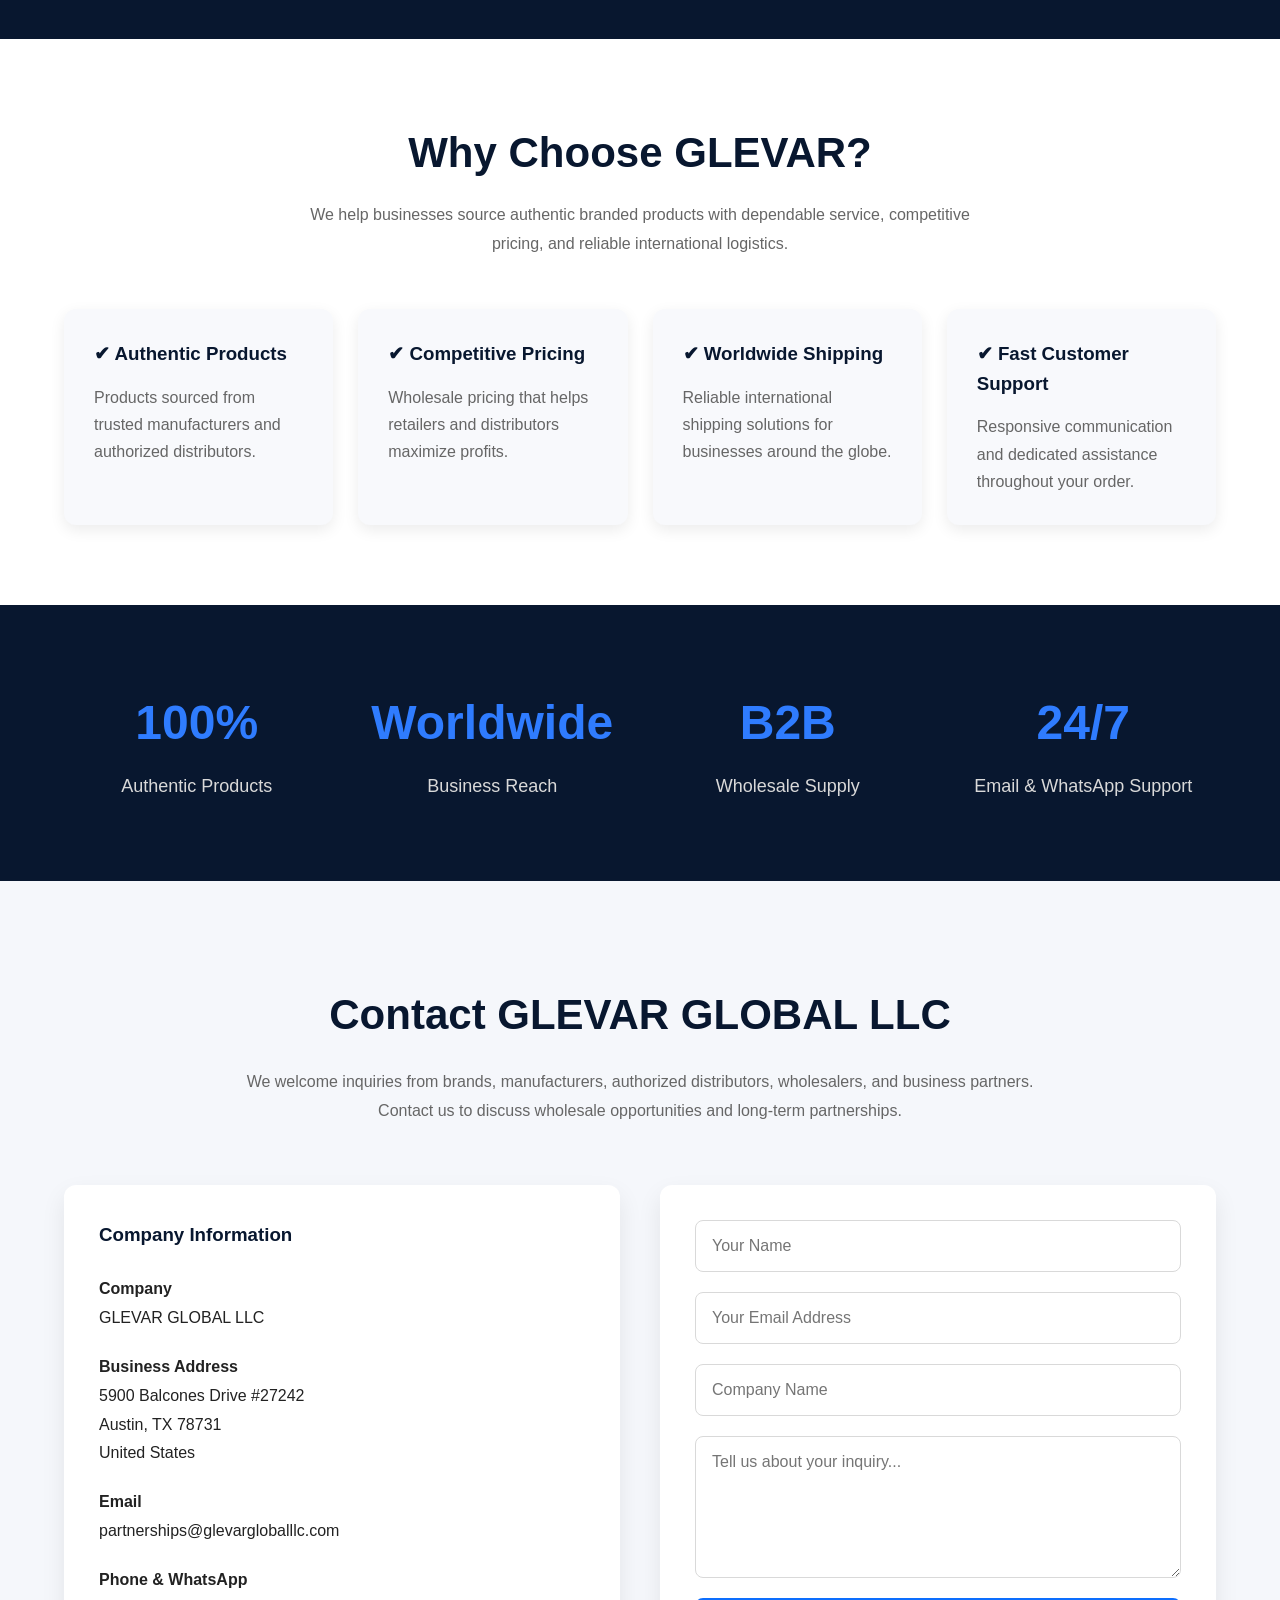
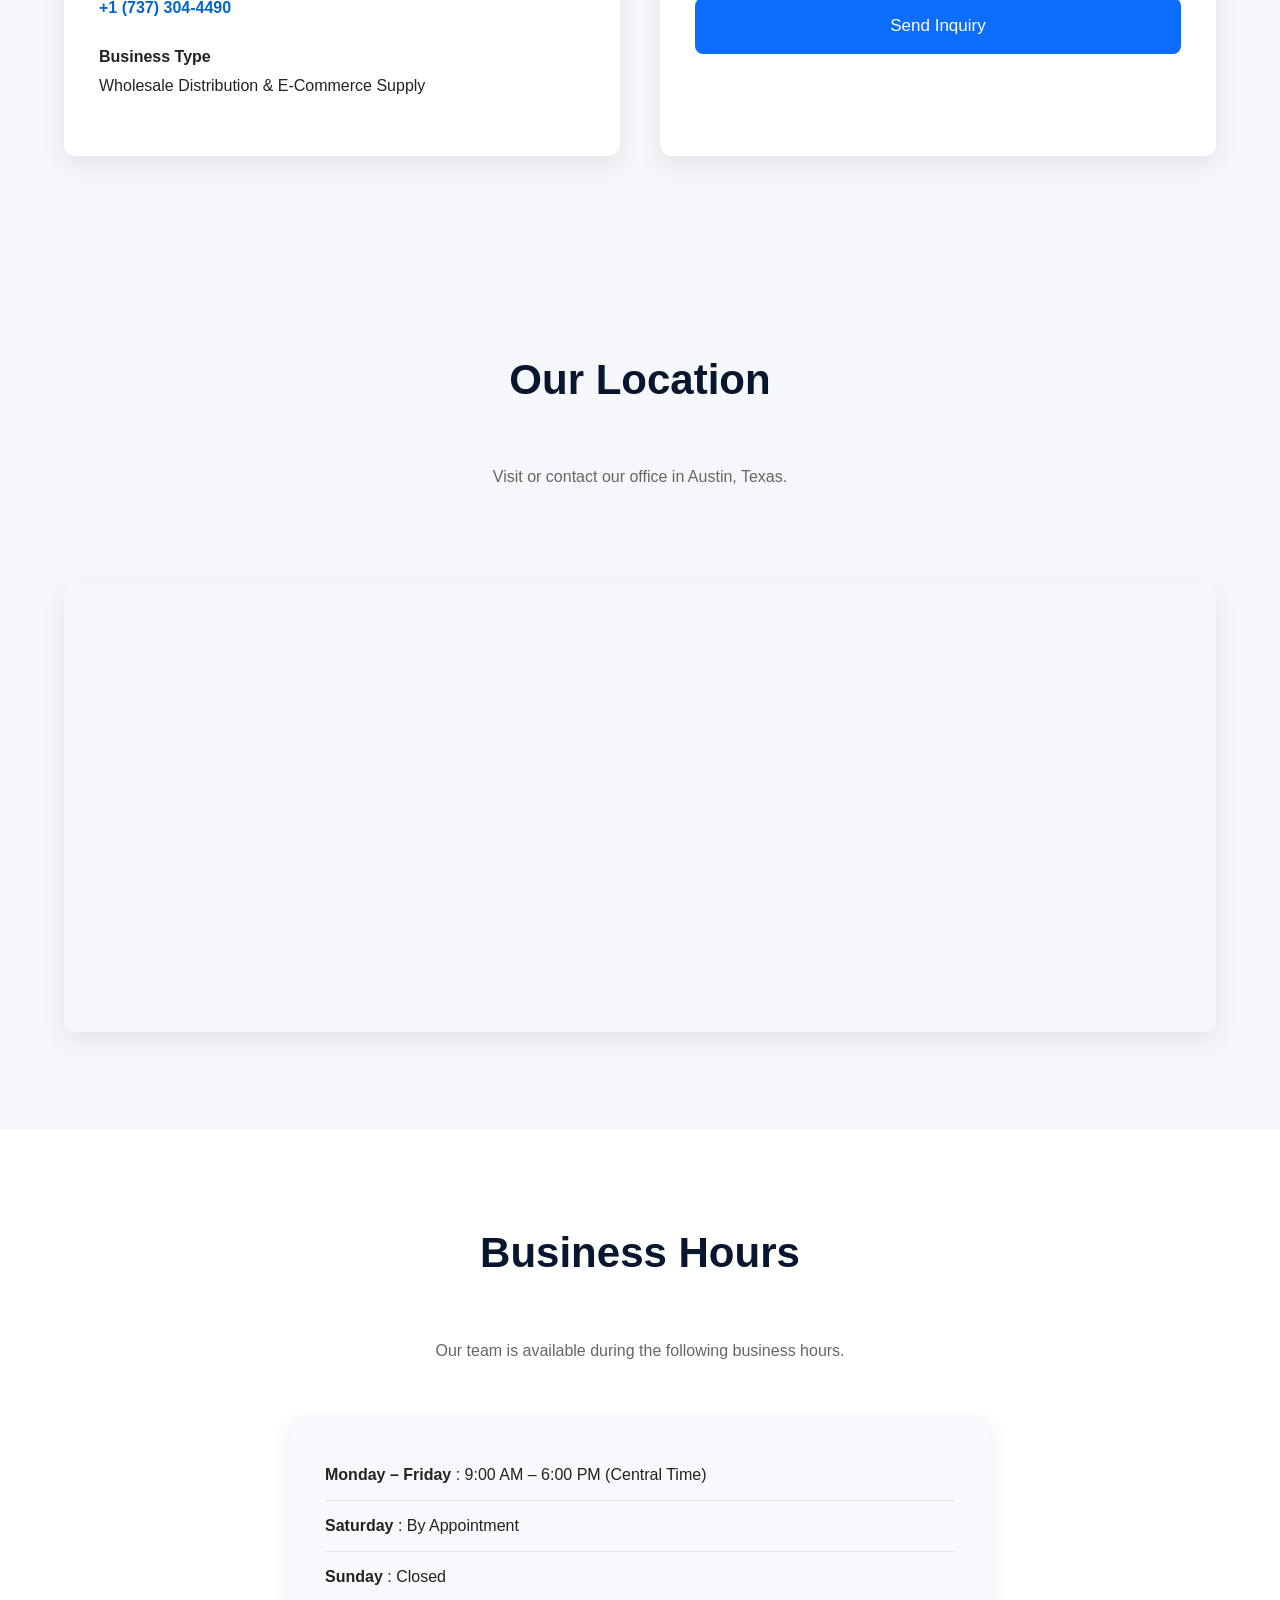
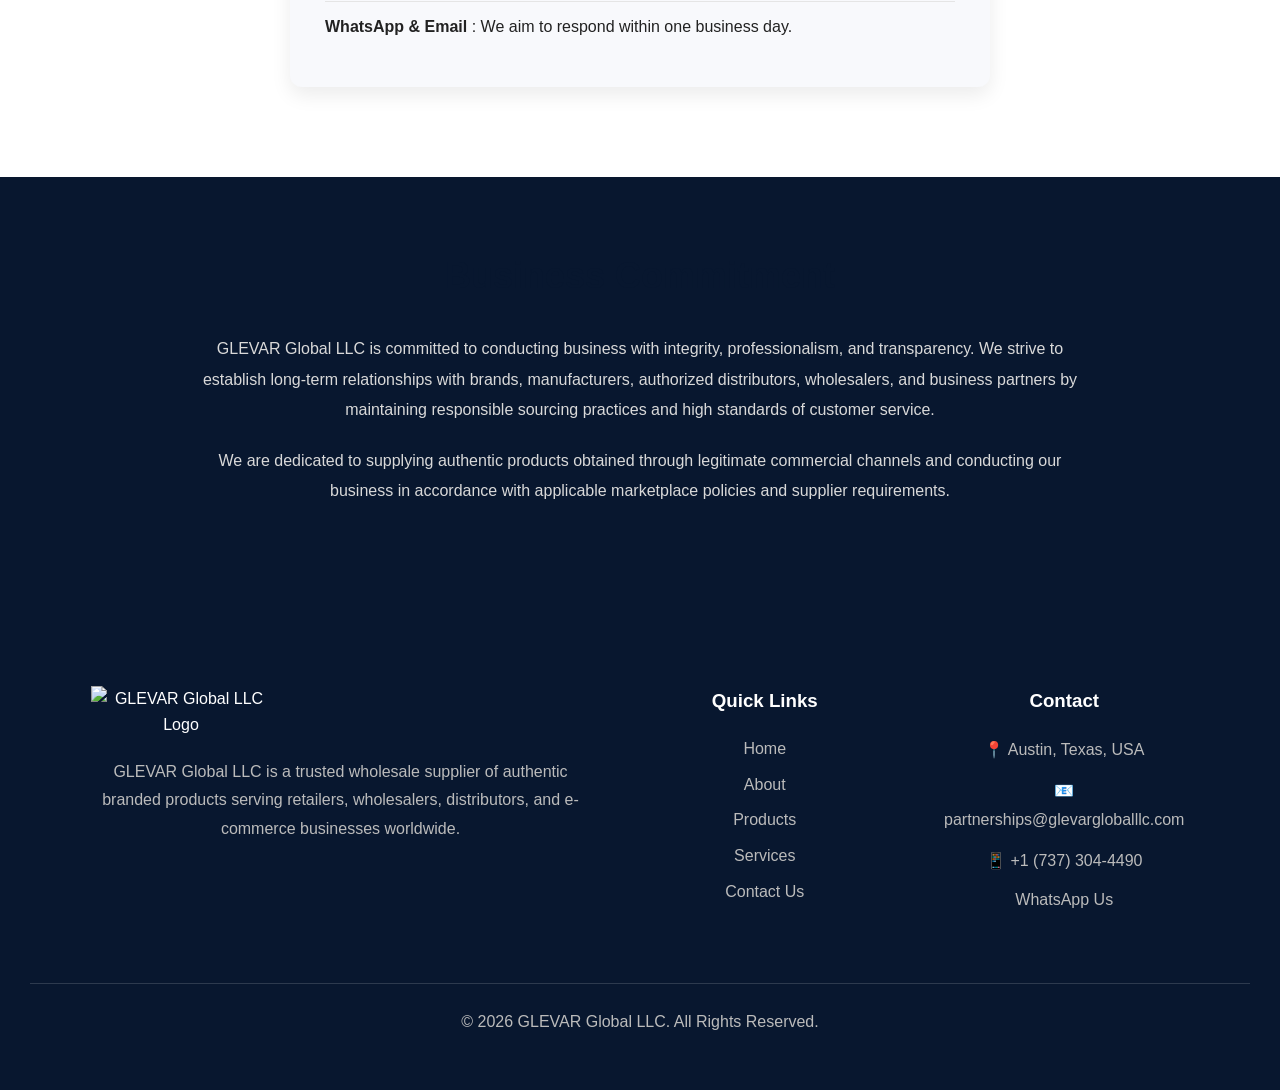
==== commit 14b566db: "Update index.html" ====
--- a/index.html
+++ b/index.html
@@ -278,7 +278,7 @@
                 <h3>Company Information</h3>
                 <p><strong>Company</strong><br>GLEVAR GLOBAL LLC</p>
                 <p><strong>Business Address</strong><br>5900 Balcones Drive #27242<br>Austin, TX 78731<br>United States</p>
-                <p><strong>Email</strong><br>info@glevargloballlc.com</p>
+                <p><strong>Email</strong><br>partnerships@glevargloballlc.com</p>
                 <p>
                     <strong>Phone & WhatsApp</strong><br>
                     <a href="https://wa.me/17373044490" target="_blank">+1 (737) 304-4490</a>
@@ -361,7 +361,7 @@
         <div class="footer-column">
             <h3>Contact</h3>
             <p>📍 Austin, Texas, USA</p>
-            <p>📧 info@glevargloballlc.com</p>
+            <p>📧 partnerships@glevargloballlc.com</p>
             <p>📱 +1 (737) 304-4490</p>
             <a href="https://wa.me/17373044490" target="_blank">WhatsApp Us</a>
         </div>
@@ -375,4 +375,4 @@
 <script src="script.js"></script>
 <a href="https://wa.me/17373044490" class="whatsapp-float" target="_blank" aria-label="Chat on WhatsApp">💬</a>
 </body>
-</html>+</html>
